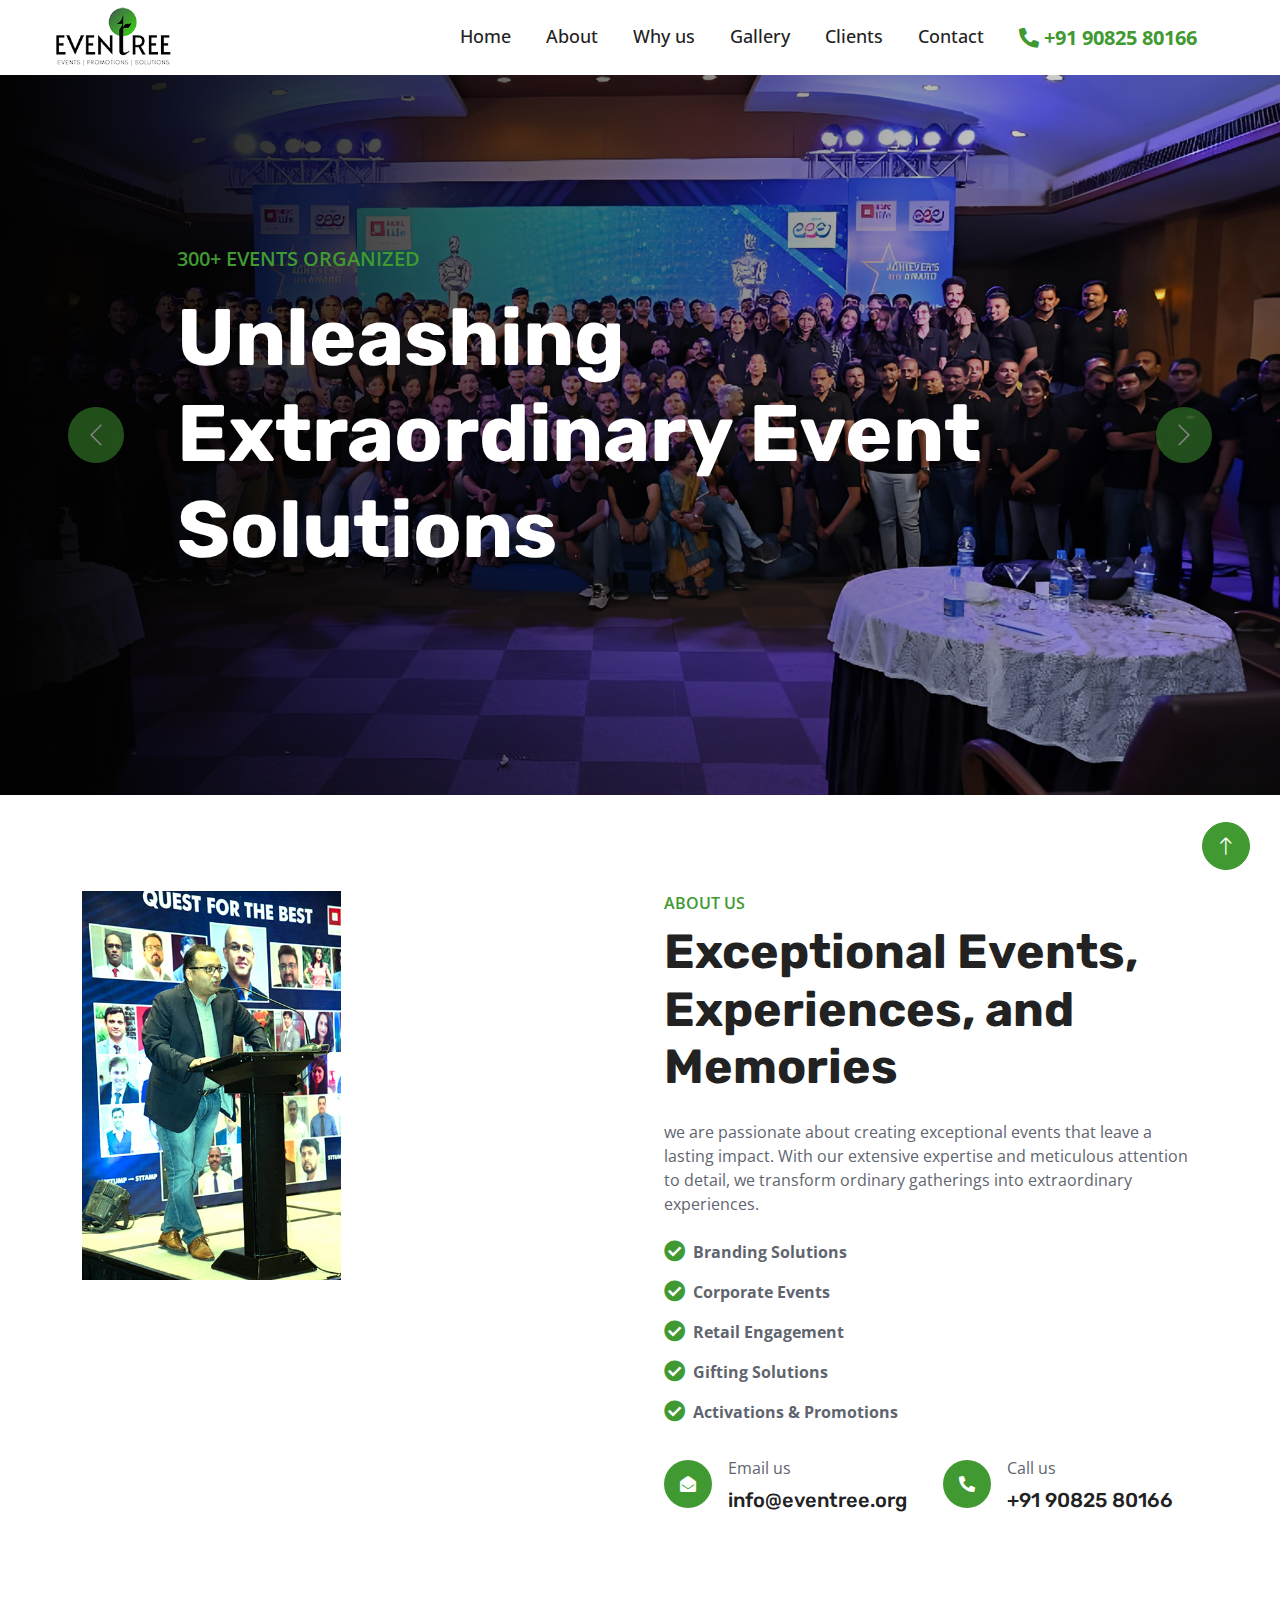
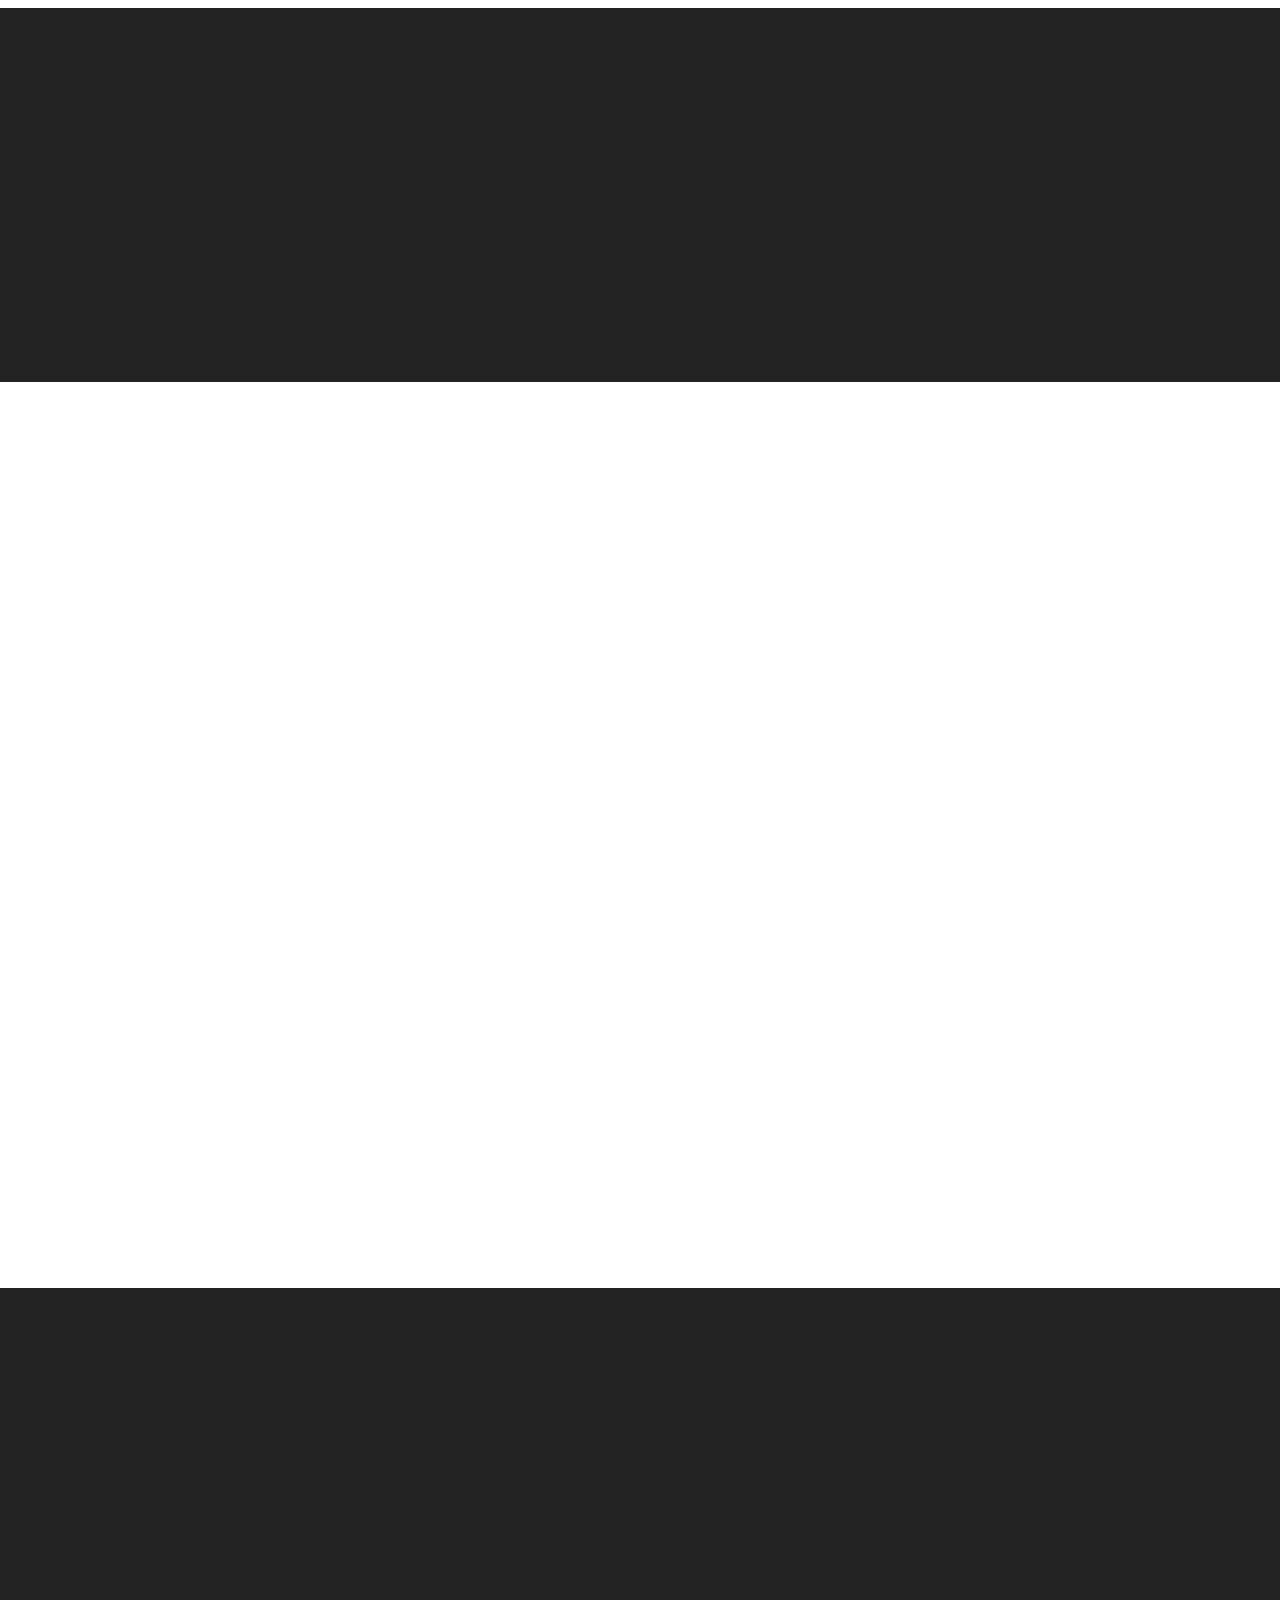
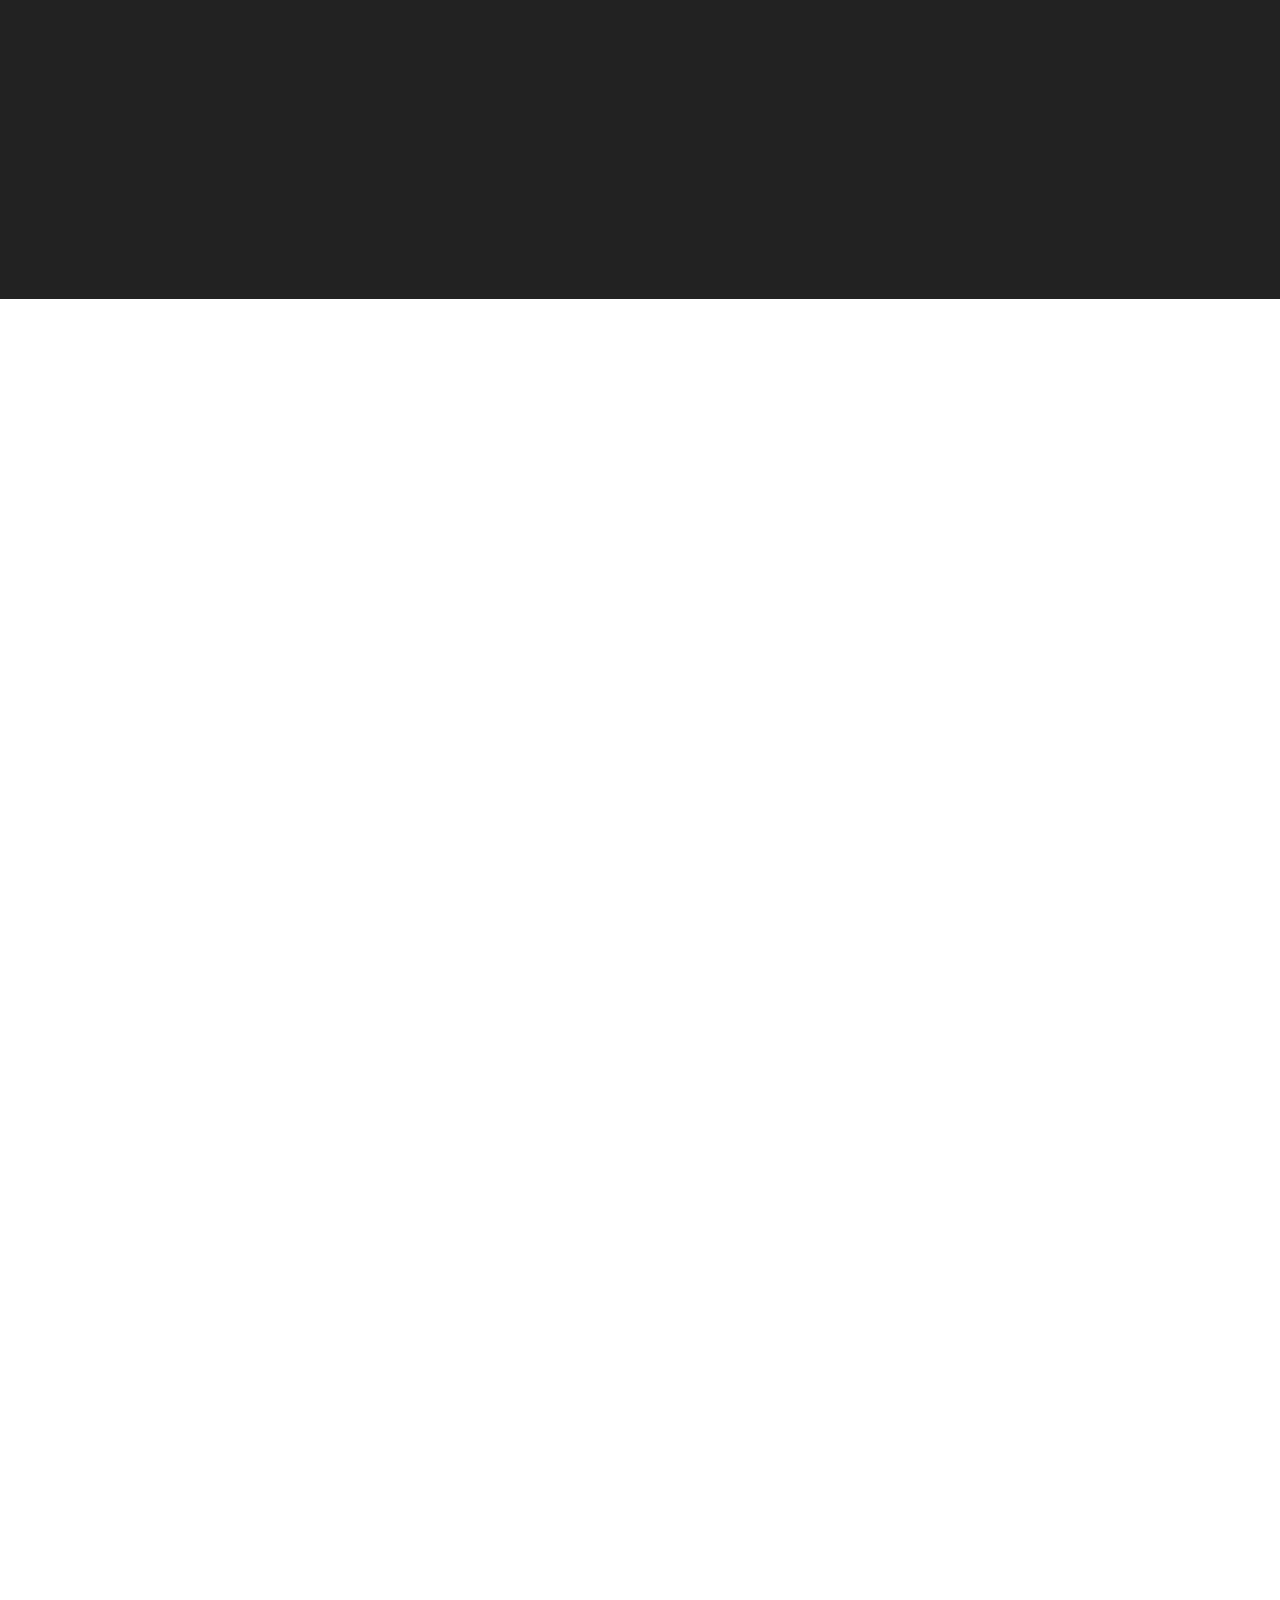
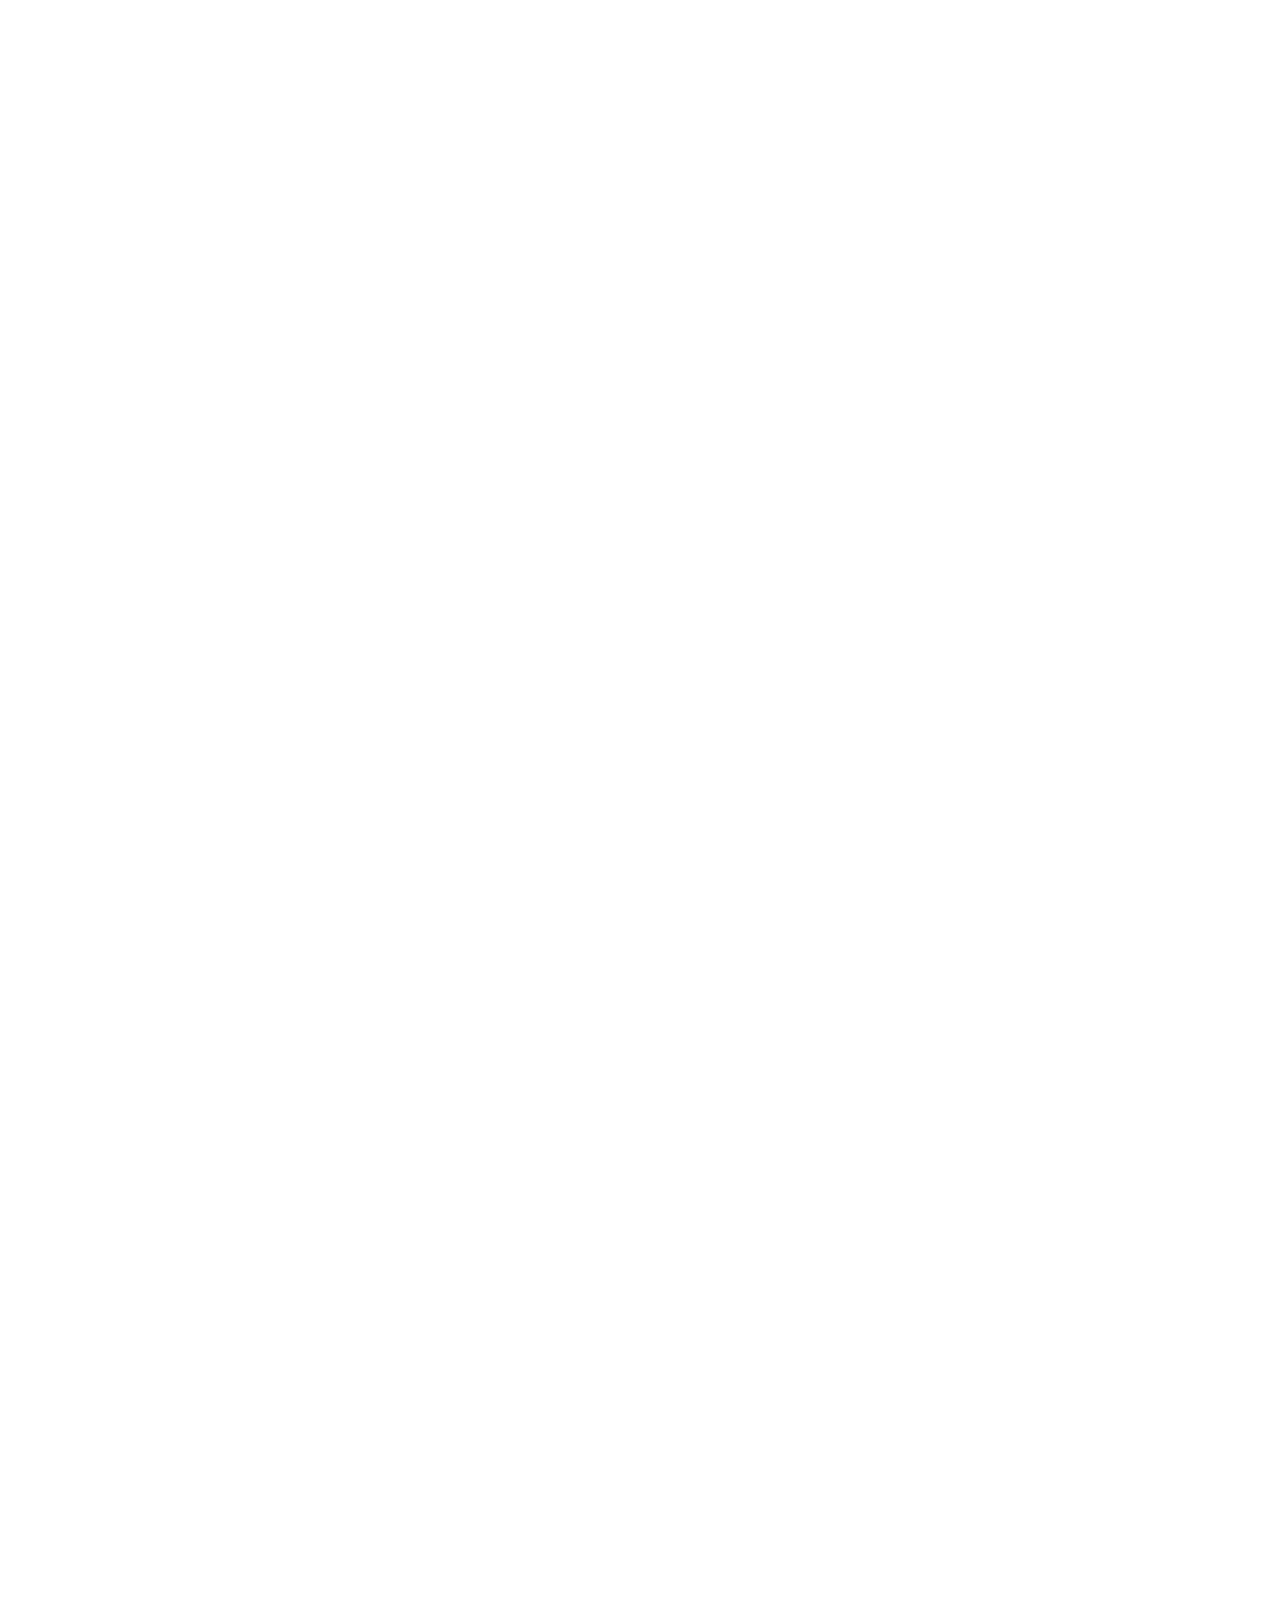
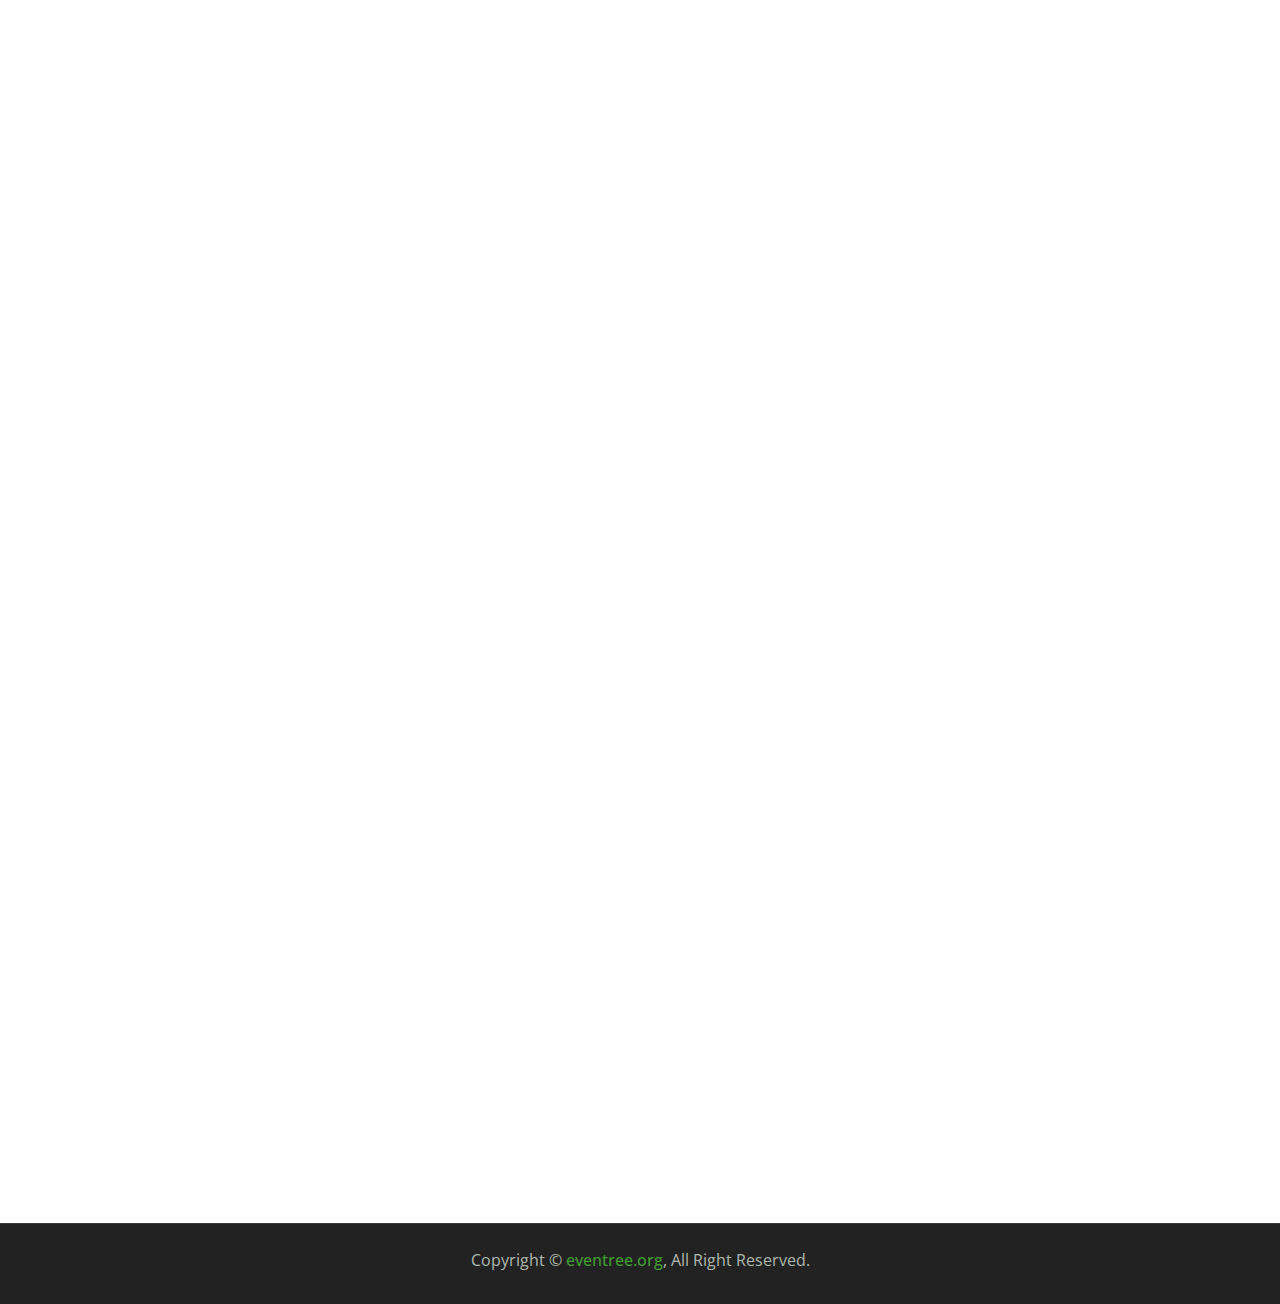
==== index.html @ dc4dec5d "created 2 pages index and privicy policy" ====
<!DOCTYPE html>
<html lang="en">

<head>
    <meta charset="utf-8">
    <title>Eventree - Your Premier Event Solutions Provider</title>
    <meta content="width=device-width, initial-scale=1.0" name="viewport">
    <meta content="Event management, Corporate events, Branding solutions, Retail engagement, Gifting solutions, Activations and promotions, International events, Sales team events, Trade gifts, Event planning, Event services, Experiential marketing, Event production, Event logistics, Event coordination" name="keywords">
    <meta content="Welcome to our event website, where innovation meets imagination. We specialize in providing top-notch solutions for branding, corporate events, retail engagement, gifting, activations, and promotions. Join us and let us transform your event into an unforgettable experience." name="description">

    <!-- Favicon -->
    <link href="img/favicon.ico" rel="icon">

    <!-- Google Web Fonts -->
    <link rel="preconnect" href="https://fonts.googleapis.com">
    <link rel="preconnect" href="https://fonts.gstatic.com" crossorigin>
    <link
        href="https://fonts.googleapis.com/css2?family=Open+Sans:wght@400;500;600&family=Rubik:wght@500;600;700&display=swap"
        rel="stylesheet">

    <!-- Icon Font Stylesheet -->
    <link href="https://cdnjs.cloudflare.com/ajax/libs/font-awesome/5.10.0/css/all.min.css" rel="stylesheet">
    <link href="https://cdn.jsdelivr.net/npm/bootstrap-icons@1.4.1/font/bootstrap-icons.css" rel="stylesheet">

    <!-- Libraries Stylesheet -->
    <link href="lib/animate/animate.min.css" rel="stylesheet">
    <link href="lib/owlcarousel/assets/owl.carousel.min.css" rel="stylesheet">

    <!-- Customized Bootstrap Stylesheet -->
    <link href="css/bootstrap.css" rel="stylesheet">

    <!-- Template Stylesheet -->
    <link href="css/style.css" rel="stylesheet">
</head>

<body>
    <!-- Spinner Start -->
    <div id="spinner"
        class="show bg-white position-fixed translate-middle w-100 vh-100 top-50 start-50 d-flex align-items-center justify-content-center">
        <div class="spinner-border text-primary" role="status" style="width: 3rem; height: 3rem;"></div>
    </div>
    <!-- Spinner End -->


    <!-- Topbar Start -->
    <!-- <div class="container-fluid bg-dark px-0">
        <div class="row g-0 d-none d-lg-flex">
            <div class="col-lg-6 ps-5 text-start">
                <div class="h-100 d-inline-flex align-items-center text-white">
                    <span>Follow Us:</span>
                    <a class="btn btn-link text-light" href=""><i class="fab fa-facebook-f"></i></a>
                    <a class="btn btn-link text-light" href=""><i class="fab fa-twitter"></i></a>
                    <a class="btn btn-link text-light" href=""><i class="fab fa-linkedin-in"></i></a>
                    <a class="btn btn-link text-light" href=""><i class="fab fa-instagram"></i></a>
                </div>
            </div>
            <div class="col-lg-6 text-end">
                <div class="h-100 topbar-right d-inline-flex align-items-center text-white py-2 px-5">
                    <span class="fs-5 fw-bold me-2"><i class="fa fa-phone-alt me-2"></i>Call Us:</span>
                    <span class="fs-5 fw-bold">+012 345 6789</span>
                </div>
            </div>
        </div>
    </div> -->
    <!-- Topbar End -->


    <!-- Navbar Start -->
    <nav class="navbar navbar-expand-lg bg-white navbar-light sticky-top py-0 pe-5">
        <a href="index.html" class="navbar-brand ps-5 me-0">
            <!-- <h1 class="text-white m-0">Industro</h1> -->
            <img class="logo-img" src="img/eventree-logo.png" alt="Image">
        </a>
        <button type="button" class="navbar-toggler me-0" data-bs-toggle="collapse" data-bs-target="#navbarCollapse">
            <span class="navbar-toggler-icon"></span>
        </button>
        <div class="collapse navbar-collapse" id="navbarCollapse">
            <div class="navbar-nav ms-auto p-4 p-lg-0">
                <a href="#home" class="nav-item nav-link">Home</a>
                <a href="#about" class="nav-item nav-link">About</a>
                <a href="#whyus" class="nav-item nav-link">Why us</a>
                <a href="#gallery" class="nav-item nav-link">Gallery</a>
                <a href="#clients" class="nav-item nav-link">Clients</a>
                <!-- <div class="nav-item dropdown">
                    <a href="#" class="nav-link dropdown-toggle" data-bs-toggle="dropdown">Pages</a>
                    <div class="dropdown-menu bg-light m-0">
                        <a href="project.html" class="dropdown-item">Projects</a>
                        <a href="feature.html" class="dropdown-item">Features</a>
                        <a href="team.html" class="dropdown-item">Our Team</a>
                        <a href="testimonial.html" class="dropdown-item">Testimonial</a>
                        <a href="404.html" class="dropdown-item">404 Page</a>
                    </div>
                </div> -->
                <a href="#contact" class="nav-item nav-link">Contact</a>
                <a href="tel:+919082580166" class="nav-item nav-link text-primary">  
                    <span class="fs-5 fw-bold"><i class="fa fa-phone-alt"></i></span>
                    <span class="fs-5 fw-bold">+91 90825 80166</span>
                </a>
               
            </div>
            <!-- <a href="tel:+919082580166" class="btn btn-primary px-3 d-none d-lg-block">+91 90825 80166</a> -->
        </div>
    </nav>
    <!-- Navbar End -->


    <!-- Carousel Start -->
    <div class="container-fluid px-0 mb-5" id="home">
        <div id="header-carousel" class="carousel slide" data-bs-ride="carousel">
            <div class="carousel-inner">
                <div class="carousel-item active">
                    <img class="w-100" src="img/eventree-banner-1.jpg" alt="Image">
                    <div class="carousel-caption">
                        <div class="container">
                            <div class="row justify-content-center">
                                <div class="col-lg-10 text-start">
                                    <p class="fs-5 fw-medium text-primary text-uppercase animated slideInRight">300+ Events Organized</p>
                                    <h1 class="display-1 text-white mb-5 animated slideInRight">Unleashing Extraordinary Event Solutions</h1>
                                    
                                </div>
                            </div>
                        </div>
                    </div>
                </div>
                <div class="carousel-item">
                    <img class="w-100" src="img/eventree-banner-2.jpg" alt="Image">
                    <div class="carousel-caption">
                        <div class="container">
                            <div class="row justify-content-center">
                                <div class="col-lg-10 text-start">
                                    <p class="fs-5 fw-medium text-primary text-uppercase animated slideInRight">13 Years
                                        of Working Experience</p>
                                    <h1 class="display-1 text-white mb-5 animated slideInRight">The Best Reliable
                                        Industry Solution</h1>
                                    <!-- <a href="" class="btn btn-primary py-3 px-5 animated slideInRight">Explore More</a> -->
                                </div>
                            </div>
                        </div>
                    </div>
                </div>
            </div>
            <button class="carousel-control-prev" type="button" data-bs-target="#header-carousel" data-bs-slide="prev">
                <span class="carousel-control-prev-icon" aria-hidden="true"></span>
                <span class="visually-hidden">Previous</span>
            </button>
            <button class="carousel-control-next" type="button" data-bs-target="#header-carousel" data-bs-slide="next">
                <span class="carousel-control-next-icon" aria-hidden="true"></span>
                <span class="visually-hidden">Next</span>
            </button>
        </div>
    </div>
    <!-- Carousel End -->


    <!-- About Start -->
    <div class="container-xxl py-5" id="about">
        <div class="container">
            <div class="row g-5">
                <div class="col-lg-6">
                    <div class="row gx-3 h-100">
                        <div class="col-6 align-self-start wow fadeInUp" data-wow-delay="0.1s">
                            <img class="img-fluid" src="img/about-1.jpg">
                        </div>
                        <div class="col-6 align-self-end wow fadeInDown" data-wow-delay="0.1s">
                            <img class="img-fluid" src="img/about-2.jpg">
                        </div>
                    </div>
                </div>
                <div class="col-lg-6 wow fadeIn" data-wow-delay="0.5s">
                    <p class="fw-medium text-uppercase text-primary mb-2">About Us</p>
                    <h1 class="display-5 mb-4">Exceptional Events, Experiences, and Memories</h1>
                    <p class="mb-4">we are passionate about creating exceptional events that leave a lasting impact. With our extensive expertise and meticulous attention to detail, we transform ordinary gatherings into extraordinary experiences.
                    </p>
                    <div class="d-flex align-items-center mb-4">
                        <!-- <div class="flex-shrink-0 bg-primary p-4">
                            <h1 class="display-2">25</h1>
                            <h5 class="text-white">Years of</h5>
                            <h5 class="text-white">Experience</h5>
                        </div> -->
                        <div class="">
                            <p><i class="fa fa-check-circle fa-lg text-primary me-2"></i><strong>Branding Solutions</strong></p>
                            <p><i class="fa fa-check-circle fa-lg text-primary me-2"></i><strong>Corporate Events</strong></p>
                            <p><i class="fa fa-check-circle fa-lg text-primary me-2"></i><strong>Retail Engagement</strong></p>
                            <p><i class="fa fa-check-circle fa-lg text-primary me-2"></i><strong>Gifting Solutions</strong></p>
                            <p class="mb-0"><i class="fa fa-check-circle fa-lg text-primary me-2"></i><strong>Activations & Promotions</strong></p>
                        </div>
                    </div>
                    <div class="row pt-2">
                        <div class="col-sm-6">
                            <div class="d-flex align-items-center">
                                <div class="flex-shrink-0 btn-lg-square rounded-circle bg-primary">
                                    <i class="fa fa-envelope-open text-white"></i>
                                </div>
                                <div class="ms-3">
                                    <p class="mb-2">Email us</p>
                                    <h5 class="mb-0">info@eventree.org</h5>
                                </div>
                            </div>
                        </div>
                        <div class="col-sm-6">
                            <div class="d-flex align-items-center">
                                <div class="flex-shrink-0 btn-lg-square rounded-circle bg-primary">
                                    <i class="fa fa-phone-alt text-white"></i>
                                </div>
                                <div class="ms-3">
                                    <p class="mb-2">Call us</p>
                                    <h5 class="mb-0">+91 90825 80166</h5>
                                </div>
                            </div>
                        </div>
                    </div>
                </div>
            </div>
        </div>
    </div>
    <!-- About End -->


    <!-- Facts Start -->
    <div class="container-fluid facts my-5 p-5">
        <div class="row g-5">
            <div class="col-md-6 col-xl-3 wow fadeIn" data-wow-delay="0.1s">
                <div class="text-center border p-5">
                    <i class="fa fa-certificate fa-3x text-white mb-3"></i>
                    <h1 class="display-2 text-primary mb-0" data-toggle="counter-up">13</h1>
                    <span class="fs-5 fw-semi-bold text-white">Years Experience</span>
                </div>
            </div>
            <div class="col-md-6 col-xl-3 wow fadeIn" data-wow-delay="0.3s">
                <div class="text-center border p-5">
                    <i class="fa fa-users-cog fa-3x text-white mb-3"></i>
                    <h1 class="display-2 text-primary mb-0" data-toggle="counter-up">135</h1>
                    <span class="fs-5 fw-semi-bold text-white">Team Members</span>
                </div>
            </div>
            <div class="col-md-6 col-xl-3 wow fadeIn" data-wow-delay="0.5s">
                <div class="text-center border p-5">
                    <i class="fa fa-users fa-3x text-white mb-3"></i>
                    <h1 class="display-2 text-primary mb-0"><span data-toggle="counter-up">150</span>+</h1>
                    <span class="fs-5 fw-semi-bold text-white">Happy Clients</span>
                </div>
            </div>
            <div class="col-md-6 col-xl-3 wow fadeIn" data-wow-delay="0.7s">
                <div class="text-center border p-5">
                    <i class="fa fa-check-double fa-3x text-white mb-3"></i>
                    <h1 class="display-2 text-primary mb-0"><span data-toggle="counter-up">300</span>+</h1>
                    <span class="fs-5 fw-semi-bold text-white">Events Done</span>
                </div>
            </div>
        </div>
    </div>
    <!-- Facts End -->


    <!-- Features Start -->
    <div class="container-xxl py-5" id="whyus">
        <div class="container">
            <div class="row g-5 align-items-center">
                <div class="col-lg-6 wow fadeInUp" data-wow-delay="0.1s">
                    <div class="position-relative me-lg-4">
                        <img class="img-fluid w-100" src="img/feature.jpg" alt="">
                        <!-- <span
                            class="position-absolute top-50 start-100 translate-middle bg-white rounded-circle d-none d-lg-block"
                            style="width: 120px; height: 120px;"></span> -->
                        <!-- <button type="button" class="btn-play" data-bs-toggle="modal"
                            data-src="https://www.youtube.com/embed/DWRcNpR6Kdc" data-bs-target="#videoModal">
                            <span></span>
                        </button> -->
                    </div>
                </div>
                <div class="col-lg-6 wow fadeInUp" data-wow-delay="0.5s">
                    <p class="fw-medium text-uppercase text-primary mb-2">Why Choosing Us!</p>
                    <h1 class="display-5 mb-4">Few Reasons Why People Choosing Us!</h1>
                    <p class="mb-4">Choose us for exceptional expertise, meticulous attention to detail, creative innovation, and personalized service. Experience flawless execution, unique and memorable events that exceed your expectations.
                    </p>
                    <div class="row gy-4">
                        <div class="col-12">
                            <div class="d-flex">
                                <div class="flex-shrink-0 btn-lg-square rounded-circle bg-primary">
                                    <i class="fa fa-check text-white"></i>
                                </div>
                                <div class="ms-4">
                                    <h4>International Events</h4>
                                    <span>
                                        Unleash the power of international events with us. From seamless planning to unforgettable experiences, we bring global gatherings to life.</span>
                                </div>
                            </div>
                        </div>
                        <div class="col-12">
                            <div class="d-flex">
                                <div class="flex-shrink-0 btn-lg-square rounded-circle bg-primary">
                                    <i class="fa fa-check text-white"></i>
                                </div>
                                <div class="ms-4">
                                    <h4>Physical Events</h4>
                                    <span>Feel the energy and excitement of physical events as we bring people together in a dynamic and immersive environment. Engage with live experiences, forge connections, and make lasting impressions in a tangible setting.</span>
                                </div>
                            </div>
                        </div>
                        <div class="col-12">
                            <div class="d-flex">
                                <div class="flex-shrink-0 btn-lg-square rounded-circle bg-primary">
                                    <i class="fa fa-check text-white"></i>
                                </div>
                                <div class="ms-4">
                                    <h4>Hybrid Events</h4>
                                    <span>The future of events is here with our hybrid experiences. Combine the best of virtual and in-person engagement for a truly dynamic and inclusive event.</span>
                                </div>
                            </div>
                        </div>
                    </div>
                </div>
            </div>
        </div>
    </div>
    <!-- Features End -->


    <!-- Video Modal Start -->
    <div class="modal modal-video fade" id="videoModal" tabindex="-1" aria-labelledby="exampleModalLabel"
        aria-hidden="true">
        <div class="modal-dialog">
            <div class="modal-content rounded-0">
                <div class="modal-header">
                    <h3 class="modal-title" id="exampleModalLabel">Youtube Video</h3>
                    <button type="button" class="btn-close" data-bs-dismiss="modal" aria-label="Close"></button>
                </div>
                <div class="modal-body">
                    <!-- 16:9 aspect ratio -->
                    <div class="ratio ratio-16x9">
                        <iframe class="embed-responsive-item" src="" id="video" allowfullscreen
                            allowscriptaccess="always" allow="autoplay"></iframe>
                    </div>
                </div>
            </div>
        </div>
    </div>
    <!-- Video Modal End -->




    <!-- Project Start -->
    <div class="container-fluid bg-dark pt-5 my-5 px-0">
        <div class="row">
            <div class="text-center mx-auto mt-5 wow fadeIn col-md-9" data-wow-delay="0.1s">
                <p class="fw-medium text-uppercase text-primary mb-2">nternational Events</p>
                <h1 class="display-5 text-white mb-5">Unleashing Global Connections: International Events</h1>
            </div>
        </div>
        <div class="owl-carousel project-carousel wow fadeIn" data-wow-delay="0.1s">
            <a class="project-item" href="">
                <img class="img-fluid" src="img/project-1.jpg" alt="">
                <div class="project-title">
                    <h5 class="text-primary mb-0">Bali</h5>
                </div>
            </a>
            <a class="project-item" href="">
                <img class="img-fluid" src="img/project-2.jpg" alt="">
                <div class="project-title">
                    <h5 class="text-primary mb-0">Singapore</h5>
                </div>
            </a>
            <a class="project-item" href="">
                <img class="img-fluid" src="img/project-3.jpg" alt="">
                <div class="project-title">
                    <h5 class="text-primary mb-0">Baku</h5>
                </div>
            </a>
            <a class="project-item" href="">
                <img class="img-fluid" src="img/project-4.jpg" alt="">
                <div class="project-title">
                    <h5 class="text-primary mb-0">Malaysia</h5>
                </div>
            </a>
            <a class="project-item" href="">
                <img class="img-fluid" src="img/project-5.jpg" alt="">
                <div class="project-title">
                    <h5 class="text-primary mb-0">Colombo</h5>
                </div>
            </a>
            <a class="project-item" href="">
                <img class="img-fluid" src="img/project-6.jpg" alt="">
                <div class="project-title">
                    <h5 class="text-primary mb-0">Tashkent</h5>
                </div>
            </a>
        </div>
    </div>
    <!-- Project End -->


    <!-- Team Start -->
    <div class="container-xxl py-5" id="gallery">
        <div class="container">
            <div class="row">
                <div class="text-center mx-auto wow fadeInUp col-md-9" data-wow-delay="0.1s">
                    <!-- <p class="fw-medium  text-primary mb-2">Branding Solutions | Corporate Events | Retail Engagement | Gifting Solutions | Activations & Promotions</p> -->
                    <h1 class="display-5 mb-2">Our Events Gallery</h1>
                    <p class="mb-5">Branding Solutions | Corporate Events | Retail Engagement | Gifting Solutions | Activations & Promotions</p>
                </div>
            </div>
            <div class="row g-4">
                <div class="col-lg-4 col-6 m-0 wow fadeIn" data-wow-delay="0.1s">
                    <div>
                        <img class="img-fluid mb-md-3 mt-md-3  mb-2 mt-2" src="img/eventreeGallery1.jpg" alt="">
                        <img class="img-fluid mb-md-3 mt-md-3  mb-2 mt-2" src="img/eventreeGallery2.jpg" alt="">
                        <img class="img-fluid mb-md-3 mt-md-3  mb-2 mt-2" src="img/eventreeGallery3.jpg" alt="">
                        <img class="img-fluid mb-md-3 mt-md-3  mb-2 mt-2" src="img/eventreeGallery4.jpg" alt="">
                        <img class="img-fluid mb-md-3 mt-md-3  mb-2 mt-2" src="img/eventreeGallery5.jpg" alt="">
                        <img class="img-fluid mb-md-3 mt-md-3  mb-2 mt-2" src="img/eventreeGallery7.jpg" alt="">
                    </div>
                </div>
                <div class="col-lg-4 col-6 m-0 wow fadeIn" data-wow-delay="0.3s">
                    <div>
                        <img class="img-fluid mb-md-3 mt-md-3  mb-2 mt-2" src="img/eventreeGallery8.jpg" alt="">
                        <img class="img-fluid mb-md-3 mt-md-3  mb-2 mt-2" src="img/eventreeGallery9.jpg" alt="">
                        <img class="img-fluid mb-md-3 mt-md-3  mb-2 mt-2" src="img/eventreeGallery10.jpg" alt="">
                        <img class="img-fluid mb-md-3 mt-md-3  mb-2 mt-2" src="img/eventreeGallery11.jpg" alt="">
                        <img class="img-fluid mb-md-3 mt-md-3  mb-2 mt-2" src="img/eventreeGallery12.jpg" alt="">
                        <img class="img-fluid mb-md-3 mt-md-3  mb-2 mt-2" src="img/eventreeGallery13.jpg" alt="">
                        <img class="img-fluid mb-md-3 mt-md-3  mb-2 mt-2" src="img/eventreeGallery14.jpg" alt="">
                    </div>
                </div>
                <div class="col-lg-4 col-12 m-0 wow fadeIn" data-wow-delay="0.5s">
                    <div>
                        <div class="row">
                            <div class="col-md-12 col-6">
                                <img class="img-fluid mb-md-3 mt-md-3  mb-2 mt-2" src="img/eventreeGallery15.jpg" alt="">
                                <img class="img-fluid mb-md-3 mt-md-3  mb-2 mt-2" src="img/eventreeGallery16.jpg" alt="">
                                <img class="img-fluid mb-md-3 mt-md-3  mb-2 mt-2" src="img/eventreeGallery17.jpg" alt="">
                                <img class="img-fluid mb-md-3 mt-md-3  mb-2 mt-2" src="img/eventreeGallery18.jpg" alt="">
                            </div>
                            <div class="col-md-12 col-6">
                                <img class="img-fluid mb-md-3 mt-md-3  mb-2 mt-2" src="img/eventreeGallery19.jpg" alt="">
                                <img class="img-fluid mb-md-3 mt-md-3  mb-2 mt-2" src="img/eventreeGallery20.jpg" alt="">
                                <img class="img-fluid mb-md-3 mt-md-3  mb-2 mt-2" src="img/eventreeGallery21.jpg" alt="">
                            </div>
                        </div>
                    </div>
                </div>
            </div>
        </div>
    </div>
    <!-- Team End -->
    <div class="container-fluid mt-3 py-3 wow fadeIn" data-wow-delay="0.1s" id="clients">
        <div class="container py-5">
            <div class="row" data-wow-delay="0.5s">
                <div class="text-center mx-auto wow fadeInUp col-md-9" data-wow-delay="0.1s">
                    <!-- <p class="fw-medium  text-primary mb-2">Branding Solutions | Corporate Events | Retail Engagement | Gifting Solutions | Activations & Promotions</p> -->
                    <h1 class="display-5 mb-2">Trusted by Leading Brands</h1>
                </div>
            </div>
            <div class="row g-5 wow fadeInUp display-flex justify-content-center align-items-center mt-5" data-wow-delay="0.5s">
                <img class="img-logo-responsive m-3 " src="img/logo.jpg" alt="">
                <img class="img-logo-responsive m-3 " src="img/logo1.jpg" alt="">
                <img class="img-logo-responsive m-3 " src="img/logo2.jpg" alt="">
                <img class="img-logo-responsive m-3 " src="img/logo3.jpg" alt="">
                <img class="img-logo-responsive m-3 " src="img/logo4.jpg" alt="">
                <img class="img-logo-responsive m-3 " src="img/logo5.jpg" alt="">
                <img class="img-logo-responsive m-3 " src="img/logo6.jpg" alt="">
                <img class="img-logo-responsive m-3 " src="img/logo7.jpg" alt="">
                <img class="img-logo-responsive m-3 " src="img/logo8.jpg" alt="">
                <img class="img-logo-responsive m-3 " src="img/logo9.jpg" alt="">
                <img class="img-logo-responsive m-3 " src="img/logo10.jpg" alt="">
                <img class="img-logo-responsive m-3 " src="img/logo12.jpg" alt="">
                <img class="img-logo-responsive m-3 " src="img/logo13.jpg" alt="">
                <img class="img-logo-responsive m-3 " src="img/logo14.jpg" alt="">
                <img class="img-logo-responsive m-3 " src="img/logo15.jpg" alt="">
                <img class="img-logo-responsive m-3 " src="img/logo16.jpg" alt="">
                <img class="img-logo-responsive m-3 " src="img/logo17.jpg" alt="">
                <img class="img-logo-responsive m-3 " src="img/logo18.jpg" alt="">
                <img class="img-logo-responsive m-3 " src="img/logo19.jpg" alt="">
                <img class="img-logo-responsive m-3 " src="img/logo20.jpg" alt="">
                <img class="img-logo-responsive m-3 " src="img/logo21.jpg" alt="">
                <img class="img-logo-responsive m-3 " src="img/logo22.jpg" alt="">
                <img class="img-logo-responsive m-3 " src="img/logo23.jpg" alt="">
                <img class="img-logo-responsive m-3 " src="img/logo24.jpg" alt="">
                <img class="img-logo-responsive m-3 " src="img/logo25.jpg" alt="">
                <img class="img-logo-responsive m-3 " src="img/logo26.jpg" alt="">
                <img class="img-logo-responsive m-3 " src="img/logo27.jpg" alt="">
                <img class="img-logo-responsive m-3 " src="img/logo28.jpg" alt="">
                <img class="img-logo-responsive m-3 " src="img/logo29.jpg" alt="">
                <img class="img-logo-responsive m-3 " src="img/logo30.jpg" alt="">
                <img class="img-logo-responsive m-3 " src="img/logo31.jpg" alt="">
                <img class="img-logo-responsive m-3 " src="img/logo32.jpg" alt="">
                <img class="img-logo-responsive m-3 " src="img/logo33.jpg" alt="">
                <img class="img-logo-responsive m-3 " src="img/logo34.jpg" alt="">
                <img class="img-logo-responsive m-3 " src="img/logo35.jpg" alt="">
                <img class="img-logo-responsive m-3 " src="img/logo36.jpg" alt="">
                <img class="img-logo-responsive m-3 " src="img/logo37.jpg" alt="">
                <img class="img-logo-responsive m-3 " src="img/logo38.jpg" alt="">
            </div>
        </div>
    </div>

    <!-- Testimonial Start -->
    <!-- <div class="container-xxl py-5">
        <div class="container">
            <div class="text-center mx-auto wow fadeInUp" data-wow-delay="0.1s" style="max-width: 600px;">
                <p class="fw-medium text-uppercase text-primary mb-2">Testimonial</p>
                <h1 class="display-5 mb-5">What Our Clients Say!</h1>
            </div>
            <div class="owl-carousel testimonial-carousel wow fadeInUp" data-wow-delay="0.1s">
                <div class="testimonial-item text-center">
                    <div class="testimonial-img position-relative">
                        <img class="img-fluid rounded-circle mx-auto mb-5" src="img/testimonial-1.jpg">
                        <div class="btn-square bg-primary rounded-circle">
                            <i class="fa fa-quote-left text-white"></i>
                        </div>
                    </div>
                    <div class="testimonial-text text-center rounded p-4">
                        <p>Clita clita tempor justo dolor ipsum amet kasd amet duo justo duo duo labore sed sed. Magna
                            ut diam sit et amet stet eos sed clita erat magna elitr erat sit sit erat at rebum justo sea
                            clita.</p>
                        <h5 class="mb-1">Client Name</h5>
                        <span class="fst-italic">Profession</span>
                    </div>
                </div>
                <div class="testimonial-item text-center">
                    <div class="testimonial-img position-relative">
                        <img class="img-fluid rounded-circle mx-auto mb-5" src="img/testimonial-2.jpg">
                        <div class="btn-square bg-primary rounded-circle">
                            <i class="fa fa-quote-left text-white"></i>
                        </div>
                    </div>
                    <div class="testimonial-text text-center rounded p-4">
                        <p>Clita clita tempor justo dolor ipsum amet kasd amet duo justo duo duo labore sed sed. Magna
                            ut diam sit et amet stet eos sed clita erat magna elitr erat sit sit erat at rebum justo sea
                            clita.</p>
                        <h5 class="mb-1">Client Name</h5>
                        <span class="fst-italic">Profession</span>
                    </div>
                </div>
                <div class="testimonial-item text-center">
                    <div class="testimonial-img position-relative">
                        <img class="img-fluid rounded-circle mx-auto mb-5" src="img/testimonial-3.jpg">
                        <div class="btn-square bg-primary rounded-circle">
                            <i class="fa fa-quote-left text-white"></i>
                        </div>
                    </div>
                    <div class="testimonial-text text-center rounded p-4">
                        <p>Clita clita tempor justo dolor ipsum amet kasd amet duo justo duo duo labore sed sed. Magna
                            ut diam sit et amet stet eos sed clita erat magna elitr erat sit sit erat at rebum justo sea
                            clita.</p>
                        <h5 class="mb-1">Client Name</h5>
                        <span class="fst-italic">Profession</span>
                    </div>
                </div>
            </div>
        </div>
    </div> -->
    <!-- Testimonial End -->


    <!-- Footer Start -->
    <div class="container-fluid bg-dark footer mt-5 py-5 wow fadeIn" data-wow-delay="0.1s" id="contact">
        <div class="container py-5">
            <div class="row g-5">
                <div class="col-lg-3 col-md-6">
                    <h5 class="text-white mb-4">Head Office</h5>
                    <p class="mb-2"><i class="fa fa-map-marker-alt me-3"></i>29 A Bhavani Shankar Road Dadar, Sion,Mumbai,400028,India</p>
                    <p class="mb-2"><i class="fa fa-phone-alt me-3"></i>+91 90825 80166</p>
                    <p class="mb-2"><i class="fa fa-envelope me-3"></i>info@eventree.org</p>
                    <div class="d-flex pt-3">
                        <a class="btn btn-square btn-primary rounded-circle me-2" href=""><i
                                class="fab fa-twitter"></i></a>
                        <a class="btn btn-square btn-primary rounded-circle me-2" href=""><i
                                class="fab fa-facebook-f"></i></a>
                        <a class="btn btn-square btn-primary rounded-circle me-2" href=""><i
                                class="fab fa-youtube"></i></a>
                        <a class="btn btn-square btn-primary rounded-circle me-2" href=""><i
                                class="fab fa-linkedin-in"></i></a>
                    </div>
                </div>
                <div class="col-lg-3 col-md-6">
                    <h5 class="text-white mb-4">Other Offices</h5>
                    <p class="mb-2"><i class="fa fa-map-marker-alt me-3"></i>
                        <strong>Kandiwali</strong><br />
                        315  J.s.s. Road Thakurdwar Opera House, Mumbai,Mumbai,400004,India
                    </p>
                    <p class="mb-2"><i class="fa fa-map-marker-alt me-3"></i>
                        <strong>Amravati</strong><br />
                        829  Jheel Khurenja Scooter Market, Amravati, Maharashtra, 110051,India
                    </p>
                  
                </div>
                <div class="col-lg-3 col-md-6">
                    <h5 class="text-white mb-4">Quick Links</h5>
                    <a href="#home" class="btn btn-link">Home</a>
                    <a href="#about" class="btn btn-link">About</a>
                    <a href="#whyus" class="btn btn-link">Why us</a>
                    <a href="#gallery" class="btn btn-link">Gallery</a>
                    <a href="#clients" class="btn btn-link">Clients</a>
                    <a href="privacy-policy.html" class="btn btn-link">Privacy Policy</a>
                </div>
                <div class="col-lg-3 col-md-6">
                    <h5 class="text-white mb-4">Business Hours</h5>
                    <p class="mb-1">Monday - Friday</p>
                    <h6 class="text-light">09:00 am - 07:00 pm</h6>
                    <p class="mb-1">Saturday</p>
                    <h6 class="text-light">09:00 am - 12:00 pm</h6>
                    <p class="mb-1">Sunday</p>
                    <h6 class="text-light">Closed</h6>
                </div>
                <!-- <div class="col-lg-3 col-md-6">
                    <h5 class="text-white mb-4">Newsletter</h5>
                    <p>Dolor amet sit justo amet elitr clita ipsum elitr est.</p>
                    <div class="position-relative w-100">
                        <input class="form-control bg-transparent w-100 py-3 ps-4 pe-5" type="text"
                            placeholder="Your email">
                        <button type="button"
                            class="btn btn-primary py-2 position-absolute top-0 end-0 mt-2 me-2">SignUp</button>
                    </div>
                </div> -->
            </div>
        </div>
    </div>
    <!-- Footer End -->


    <!-- Copyright Start -->
    <div class="container-fluid copyright bg-dark py-4">
        <div class="container text-center">
            <p class="mb-2">Copyright &copy; <a class="fw-semi-bold" href="#">eventree.org</a>, All Right Reserved.
            </p>
            <!--/*** This template is free as long as you keep the footer author’s credit link/attribution link/backlink. If you'd like to use the template without the footer author’s credit link/attribution link/backlink, you can purchase the Credit Removal License from "https://htmlcodex.com/credit-removal". Thank you for your support. ***/-->
            <!-- <p class="mb-0">Designed By <a class="fw-semi-bold" href="https://htmlcodex.com">HTML Codex</a> Distributed
                By: <a href="https://themewagon.com">ThemeWagon</a> </p> -->
        </div>
    </div>
    <!-- Copyright End -->


    <!-- Back to Top -->
    <a href="#" class="btn btn-lg btn-primary btn-lg-square rounded-circle back-to-top"><i
            class="bi bi-arrow-up"></i></a>


    <!-- JavaScript Libraries -->
    <script src="https://code.jquery.com/jquery-3.4.1.min.js"></script>
    <script src="https://cdn.jsdelivr.net/npm/bootstrap@5.0.0/dist/js/bootstrap.bundle.min.js"></script>
    <script src="lib/wow/wow.min.js"></script>
    <script src="lib/easing/easing.min.js"></script>
    <script src="lib/waypoints/waypoints.min.js"></script>
    <script src="lib/owlcarousel/owl.carousel.min.js"></script>
    <script src="lib/counterup/counterup.min.js"></script>

    <!-- Template Javascript -->
    <script src="js/main.js"></script>
</body>

</html>
---- css/style.css ----
/********** Template CSS **********/
:root {
    --primary: #409a31;
    --secondary: #5F656F;
    --light: #F5F5F5;
    --dark: #222;
}

.back-to-top {
    position: fixed;
    display: none;
    right: 30px;
    bottom: 30px;
    z-index: 99;
}

h1,
h2,
.h1,
.h2,
.fw-bold {
    font-weight: 700 !important;
}

h3,
h4,
.h3,
.h4,
.fw-medium {
    font-weight: 600 !important;
}

h5,
h6,
.h5,
.h6,
.fw-semi-bold {
    font-weight: 500 !important;
}


/*** Spinner ***/
#spinner {
    opacity: 0;
    visibility: hidden;
    transition: opacity .5s ease-out, visibility 0s linear .5s;
    z-index: 99999;
}

#spinner.show {
    transition: opacity .5s ease-out, visibility 0s linear 0s;
    visibility: visible;
    opacity: 1;
}


/*** Button ***/
.btn {
    transition: .5s;
    font-weight: 500;
}

.btn-primary,
.btn-outline-primary:hover {
    color: #FFFFFF;
}

.btn-square {
    width: 38px;
    height: 38px;
}

.btn-sm-square {
    width: 32px;
    height: 32px;
}

.btn-lg-square {
    width: 48px;
    height: 48px;
}

.btn-square,
.btn-sm-square,
.btn-lg-square {
    padding: 0;
    display: flex;
    align-items: center;
    justify-content: center;
    font-weight: normal;
}


.topbar-right {
    position: relative;
    background: var(--primary);
}

.topbar-right::before {
    position: absolute;
    content: "";
    width: 30px;
    height: 100%;
    top: 0;
    left: -15px;
    transform: skewX(-30deg);
    background-color: var(--primary);
}


/*** Navbar ***/
.navbar.sticky-top {
    top: -100px;
    transition: .5s;
}

.navbar .navbar-brand {
    position: relative;
    padding-right: 50px;
    height: 75px;
    display: flex;
    align-items: center;
    /* background: var(--primary); */
}

.navbar .navbar-brand::after {
    position: absolute;
    content: "";
    width: 50px;
    height: 100%;
    top: 0;
    right: -25px;
    transform: skewX(-30deg);
    /* background-color: var(--primary); */
}
.navbar .navbar-brand .logo-img{
    width: 130px;
}

.navbar .navbar-nav .nav-link {
    margin-right: 35px;
    padding: 20px 0;
    color: var(--dark);
    font-size: 18px;
    font-weight: 500;
    outline: none;
}

.navbar .navbar-nav .nav-link:hover,
.navbar .navbar-nav .nav-link.active {
    color: var(--primary);
}

.navbar .dropdown-toggle::after {
    border: none;
    content: "\f107";
    font-family: "Font Awesome 5 Free";
    font-weight: 900;
    vertical-align: middle;
    margin-left: 8px;
}

@media (max-width: 991.98px) {
    .navbar .navbar-nav .nav-link  {
        margin-right: 0;
        padding: 10px 0;
    }

    .navbar .navbar-nav {
        border-top: 1px solid #EEEEEE;
    }
}

@media (min-width: 992px) {
    .navbar .nav-item .dropdown-menu {
        display: block;
        border: none;
        margin-top: 0;
        top: 150%;
        opacity: 0;
        visibility: hidden;
        transition: .5s;
    }

    .navbar .nav-item:hover .dropdown-menu {
        top: 100%;
        visibility: visible;
        transition: .5s;
        opacity: 1;
    }
}


/*** Header ***/
.carousel-caption {
    top: 0;
    left: 0;
    right: 0;
    bottom: 0;
    display: flex;
    align-items: center;
    background: linear-gradient(to right, rgba(2, 2, 2, 1) 0%, rgba(2, 36, 91, 0) 100%);
    z-index: 1;
}

.carousel-control-prev,
.carousel-control-next {
    width: 15%;
}

.carousel-control-prev-icon,
.carousel-control-next-icon {
    width: 3.5rem;
    height: 3.5rem;
    background-color: var(--primary);
    border: 15px solid var(--primary);
    border-radius: 3.5rem;
}

@media (max-width: 768px) {
    #header-carousel .carousel-item {
        position: relative;
        min-height: 450px;
    }
    
    #header-carousel .carousel-item img {
        position: absolute;
        width: 100%;
        height: 100%;
        object-fit: cover;
    }
}

.page-header {
    background: linear-gradient(to right, rgba(2, 36, 91, 1) 0%, rgba(2, 36, 91, 0) 100%), url(../img/eventree-banner-2.jpg) center center no-repeat;
    background-size: cover;
}

.page-header .breadcrumb-item+.breadcrumb-item::before {
    color: var(--light);
}

.page-header .breadcrumb-item,
.page-header .breadcrumb-item a {
    font-size: 18px;
    color: var(--light);
}


/*** Facts ***/
.facts {
    position: relative;
    margin: 6rem 0;
    background: var(--dark);
}

.facts .border {
    border-color: rgba(255, 255, 255, .1) !important;
}


/*** Features ***/
.btn-play {
    position: absolute;
    top: 50%;
    right: -30px;
    transform: translateY(-50%);
    display: block;
    box-sizing: content-box;
    width: 16px;
    height: 26px;
    border-radius: 100%;
    border: none;
    outline: none !important;
    padding: 18px 20px 20px 28px;
    background: var(--primary);
}

@media (max-width: 992px) {
    .btn-play {
        left: 50%;
        right: auto;
        transform: translate(-50%, -50%);
    }
}

.btn-play:before {
    content: "";
    position: absolute;
    z-index: 0;
    left: 50%;
    top: 50%;
    transform: translateX(-50%) translateY(-50%);
    display: block;
    width: 60px;
    height: 60px;
    background: var(--primary);
    border-radius: 100%;
    animation: pulse-border 1500ms ease-out infinite;
}

.btn-play:after {
    content: "";
    position: absolute;
    z-index: 1;
    left: 50%;
    top: 50%;
    transform: translateX(-50%) translateY(-50%);
    display: block;
    width: 60px;
    height: 60px;
    background: var(--primary);
    border-radius: 100%;
    transition: all 200ms;
}

.btn-play span {
    display: block;
    position: relative;
    z-index: 3;
    width: 0;
    height: 0;
    left: -1px;
    border-left: 16px solid #FFFFFF;
    border-top: 11px solid transparent;
    border-bottom: 11px solid transparent;
}

@keyframes pulse-border {
    0% {
        transform: translateX(-50%) translateY(-50%) translateZ(0) scale(1);
        opacity: 1;
    }

    100% {
        transform: translateX(-50%) translateY(-50%) translateZ(0) scale(2);
        opacity: 0;
    }
}

.modal-video .modal-dialog {
    position: relative;
    max-width: 800px;
    margin: 60px auto 0 auto;
}

.modal-video .modal-body {
    position: relative;
    padding: 0px;
}

.modal-video .close {
    position: absolute;
    width: 30px;
    height: 30px;
    right: 0px;
    top: -30px;
    z-index: 999;
    font-size: 30px;
    font-weight: normal;
    color: #FFFFFF;
    background: #000000;
    opacity: 1;
}


/*** Service ***/
.service-item {
    position: relative;
    margin: 65px 0 25px 0;
    box-shadow: 0 0 45px rgba(0, 0, 0, .07);
}

.service-item .service-img {
    position: absolute;
    padding: 12px;
    width: 130px;
    height: 130px;
    top: -65px;
    left: 50%;
    transform: translateX(-50%);
    background: #FFFFFF;
    box-shadow: 0 0 45px rgba(0, 0, 0, .09);
    z-index: 2;
}

.service-item .service-detail {
    position: absolute;
    width: 100%;
    height: 100%;
    top: 0;
    left: 0;
    overflow: hidden;
    z-index: 1;
}

.service-item .service-title {
    position: absolute;
    padding: 65px 30px 25px 30px;
    width: 100%;
    height: 100%;
    top: 0;
    left: 0;
    display: flex;
    flex-direction: column;
    align-items: center;
    justify-content: center;
    text-align: center;
    background: #FFFFFF;
    transition: .5s;
}

.service-item:hover .service-title {
    top: -100%;
}

.service-item .service-text {
    position: absolute;
    overflow: hidden;
    padding: 65px 30px 25px 30px;
    width: 100%;
    height: 100%;
    top: 100%;
    left: 0;
    display: flex;
    align-items: center;
    text-align: center;
    background: rgba(2, 36, 91, .7);
    transition: .5s;
}

.service-item:hover .service-text {
    top: 0;
}

.service-item .service-text::before {
    position: absolute;
    content: "";
    width: 100%;
    height: 100px;
    top: -100%;
    left: 0;
    transform: skewY(-12deg);
    background: #FFFFFF;
    transition: .5s;
}

.service-item:hover .service-text::before {
    top: -55px;
}

.service-item .btn {
    position: absolute;
    width: 130px;
    height: 50px;
    left: 50%;
    bottom: -25px;
    transform: translateX(-50%);
    display: flex;
    align-items: center;
    justify-content: center;
    color: var(--secondary);
    background: #FFFFFF;
    border: none;
    box-shadow: 0 0 45px rgba(0, 0, 0, .09);
    z-index: 2;
}

.service-item .btn:hover {
    color: #FFFFFF;
    background: var(--primary);
}


/*** Project ***/
.project-carousel {
    position: relative;
    background: var(--dark);
}

.project-item {
    position: relative;
    display: block;
}

.project-item img {
    transition: .5s;
}

.project-item:hover img,
.project-carousel .owl-item.center img {
    margin-top: -60px;
}

.project-item .project-title {
    position: absolute;
    padding: 0 15px;
    width: 100%;
    height: 80px;
    bottom: -110px;
    left: 0;
    display: flex;
    align-items: center;
    justify-content: center;
    text-align: center;
    background: var(--dark);
    transition: .5s;
}

.project-item:hover .project-title,
.project-carousel .owl-item.center .project-title  {
    bottom: -60px;
}

.project-item .project-title::before {
    position: absolute;
    content: "";
    width: 100%;
    height: 30px;
    top: -15px;
    left: 0;
    transform: skewY(-5deg);
    background: var(--dark);
    transition: .5s;
}

.project-carousel .owl-nav {
    position: absolute;
    width: 100%;
    height: 45px;
    top: 50%;
    left: 0;
    transform: translateY(-50%);
    display: flex;
    justify-content: space-between;
    transition: .5s;
    opacity: 0;
    z-index: 1;
}

.project-carousel:hover .owl-nav {
    opacity: 1;
}

.project-carousel .owl-nav .owl-prev,
.project-carousel .owl-nav .owl-next {
    margin: 0 30px;
    width: 45px;
    height: 45px;
    display: flex;
    align-items: center;
    justify-content: center;
    color: #FFFFFF;
    background: var(--primary);
    border-radius: 45px;
    font-size: 22px;
    transition: .5s;
}


/*** Team ***/
.team-item .team-social {
    position: absolute;
    width: 100%;
    height: 100%;
    top: 0;
    left: -100%;
    display: flex;
    align-items: center;
    background: var(--primary);
    transition: .5s;
}

.team-item:hover .team-social {
    left: 0;
}


/*** Testimonial ***/
.testimonial-carousel::before {
    position: absolute;
    content: "";
    top: 0;
    left: 0;
    height: 100%;
    width: 0;
    background: linear-gradient(to right, rgba(255, 255, 255, 1) 0%, rgba(255, 255, 255, 0) 100%);
    z-index: 1;
}

.testimonial-carousel::after {
    position: absolute;
    content: "";
    top: 0;
    right: 0;
    height: 100%;
    width: 0;
    background: linear-gradient(to left, rgba(255, 255, 255, 1) 0%, rgba(255, 255, 255, 0) 100%);
    z-index: 1;
}

@media (min-width: 768px) {
    .testimonial-carousel::before,
    .testimonial-carousel::after {
        width: 200px;
    }
}

@media (min-width: 992px) {
    .testimonial-carousel::before,
    .testimonial-carousel::after {
        width: 300px;
    }
}

.testimonial-carousel .owl-nav {
    position: absolute;
    width: 350px;
    top: 20px;
    left: 50%;
    transform: translateX(-50%);
    display: flex;
    justify-content: space-between;
    opacity: 0;
    transition: .5s;
    z-index: 1;
}

.testimonial-carousel:hover .owl-nav {
    width: 300px;
    opacity: 1;
}

.testimonial-carousel .owl-nav .owl-prev,
.testimonial-carousel .owl-nav .owl-next {
    position: relative;
    color: var(--primary);
    font-size: 45px;
    transition: .5s;
}

.testimonial-carousel .owl-nav .owl-prev:hover,
.testimonial-carousel .owl-nav .owl-next:hover {
    color: var(--dark);
}

.testimonial-carousel .testimonial-img img {
    width: 100px;
    height: 100px;
}

.testimonial-carousel .testimonial-img .btn-square {
    position: absolute;
    bottom: -19px;
    left: 50%;
    transform: translateX(-50%);
}

.testimonial-carousel .owl-item .testimonial-text {
    margin-bottom: 30px;
    box-shadow: 0 0 45px rgba(0, 0, 0, .08);
    transform: scale(.8);
    transition: .5s;
}

.testimonial-carousel .owl-item.center .testimonial-text {
    transform: scale(1);
}


/*** Footer ***/
.footer {
    color: #B0B9AE;
}

.footer .btn.btn-link {
    display: block;
    margin-bottom: 5px;
    padding: 0;
    text-align: left;
    color: #B0B9AE;
    font-weight: normal;
    text-transform: capitalize;
    transition: .3s;
}

.footer .btn.btn-link::before {
    position: relative;
    content: "\f105";
    font-family: "Font Awesome 5 Free";
    font-weight: 900;
    margin-right: 10px;
}

.footer .btn.btn-link:hover {
    color: var(--light);
    letter-spacing: 1px;
    box-shadow: none;
}

.copyright {
    color: #B0B9AE;
    border-top: 1px solid rgba(255, 255, 255, .1);
}
.img-logo-responsive {
    max-width: 180px;
    width: 100%;
    height: fit-content;
}

@media (max-width: 768px) {
    .img-logo-responsive {
        max-width: 150px;
        width: 100%;
        height: fit-content;
    }
}
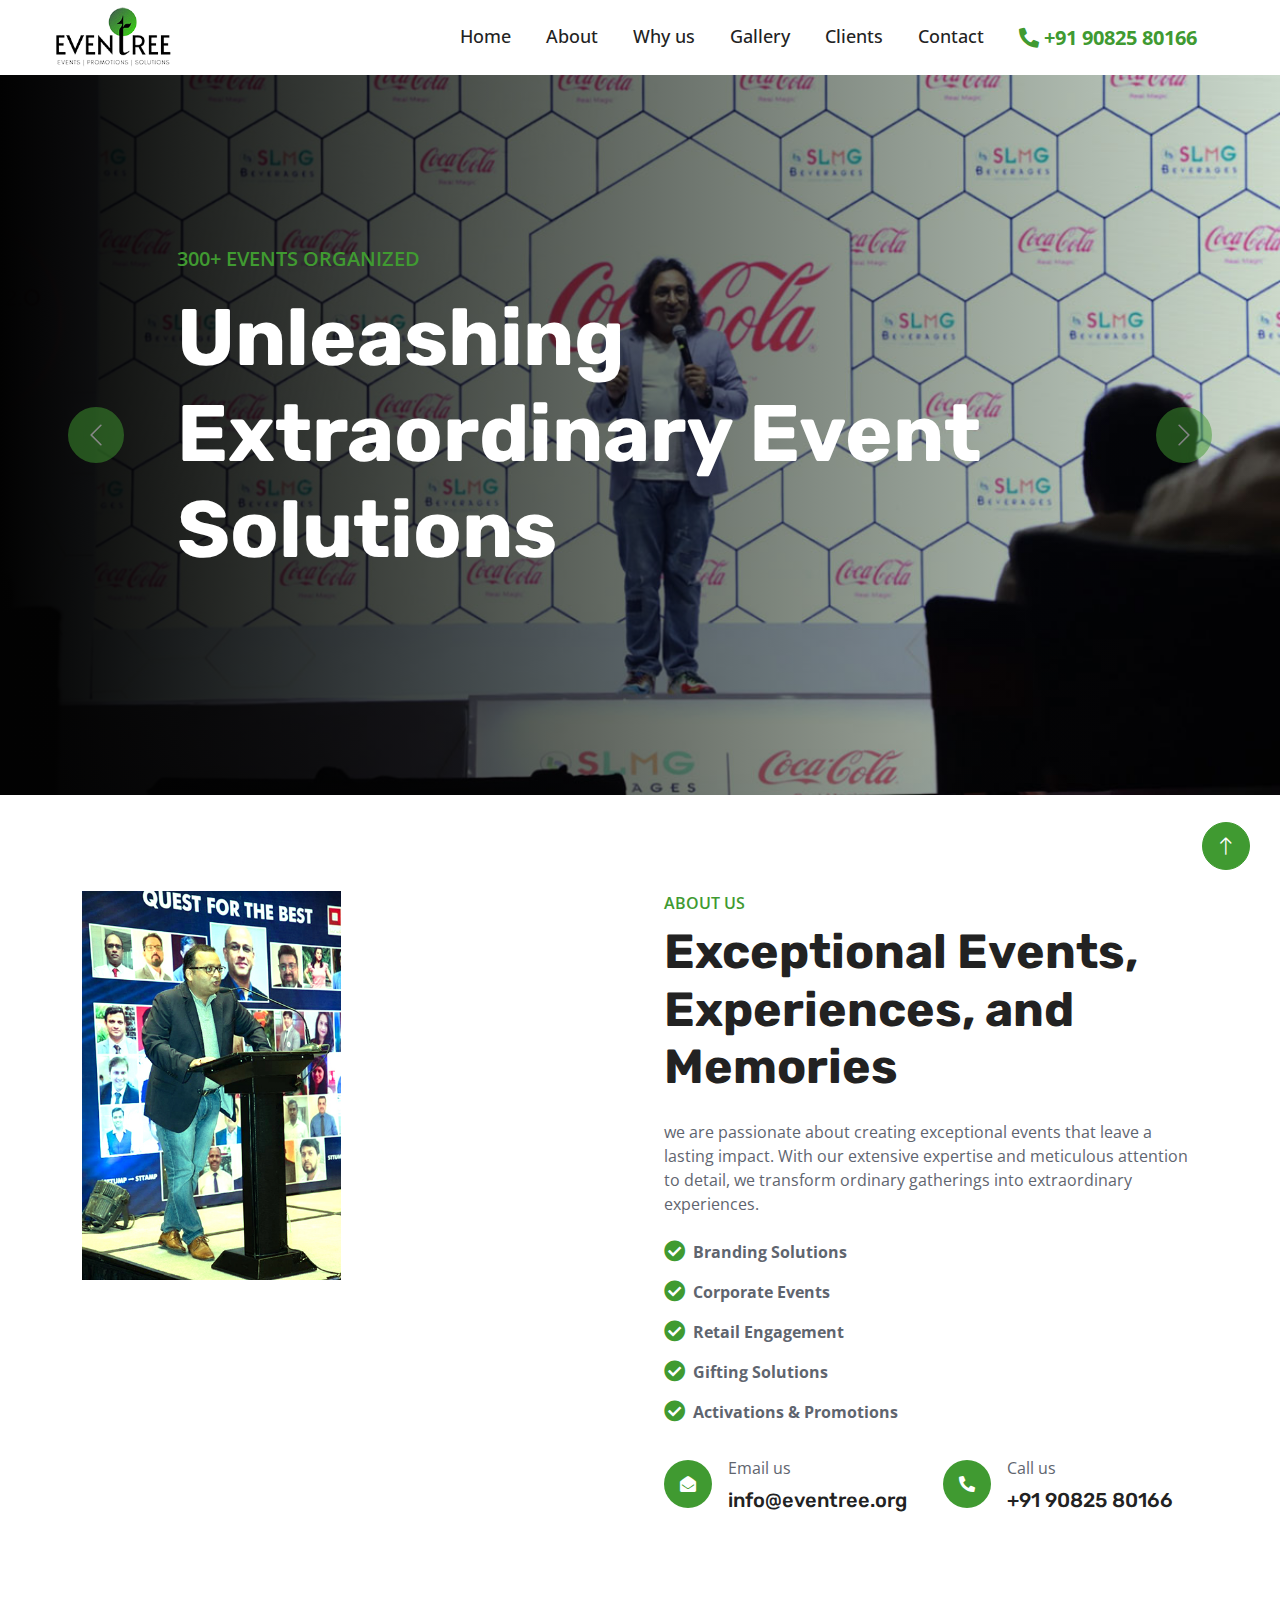
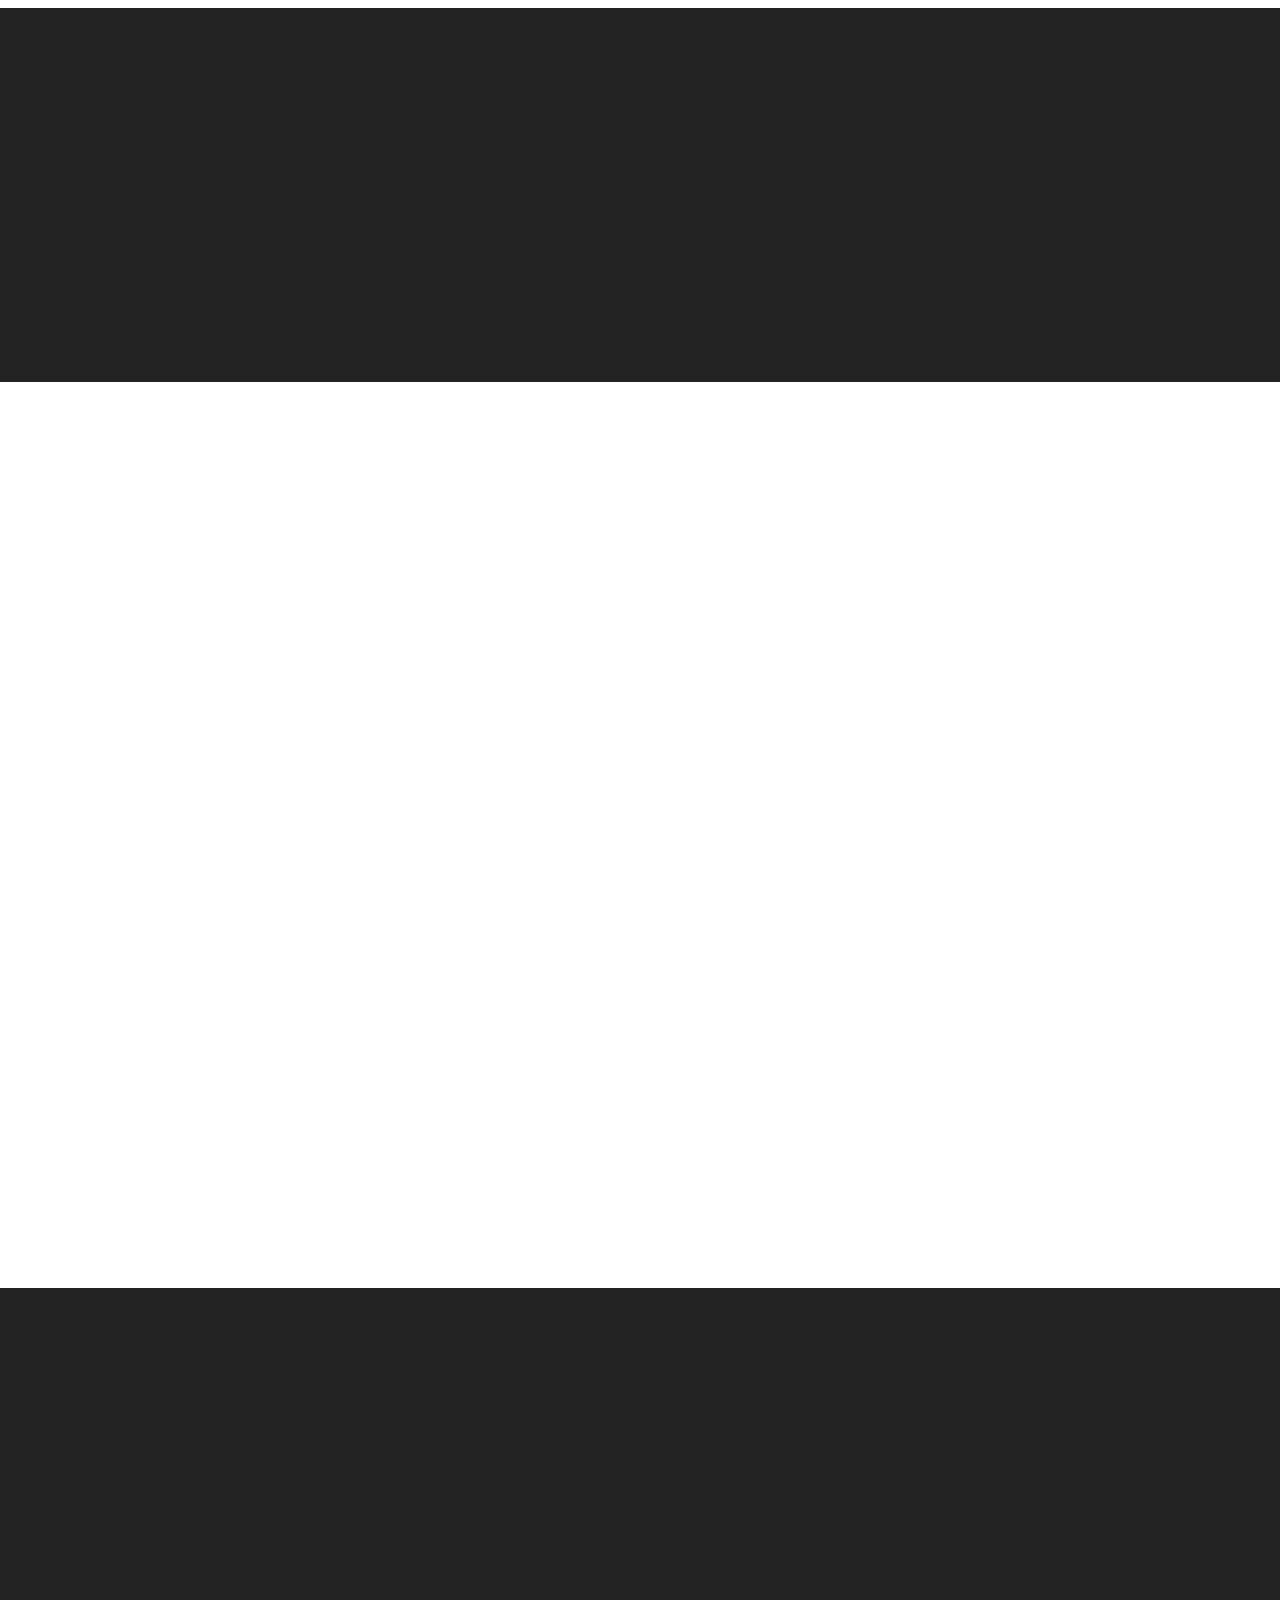
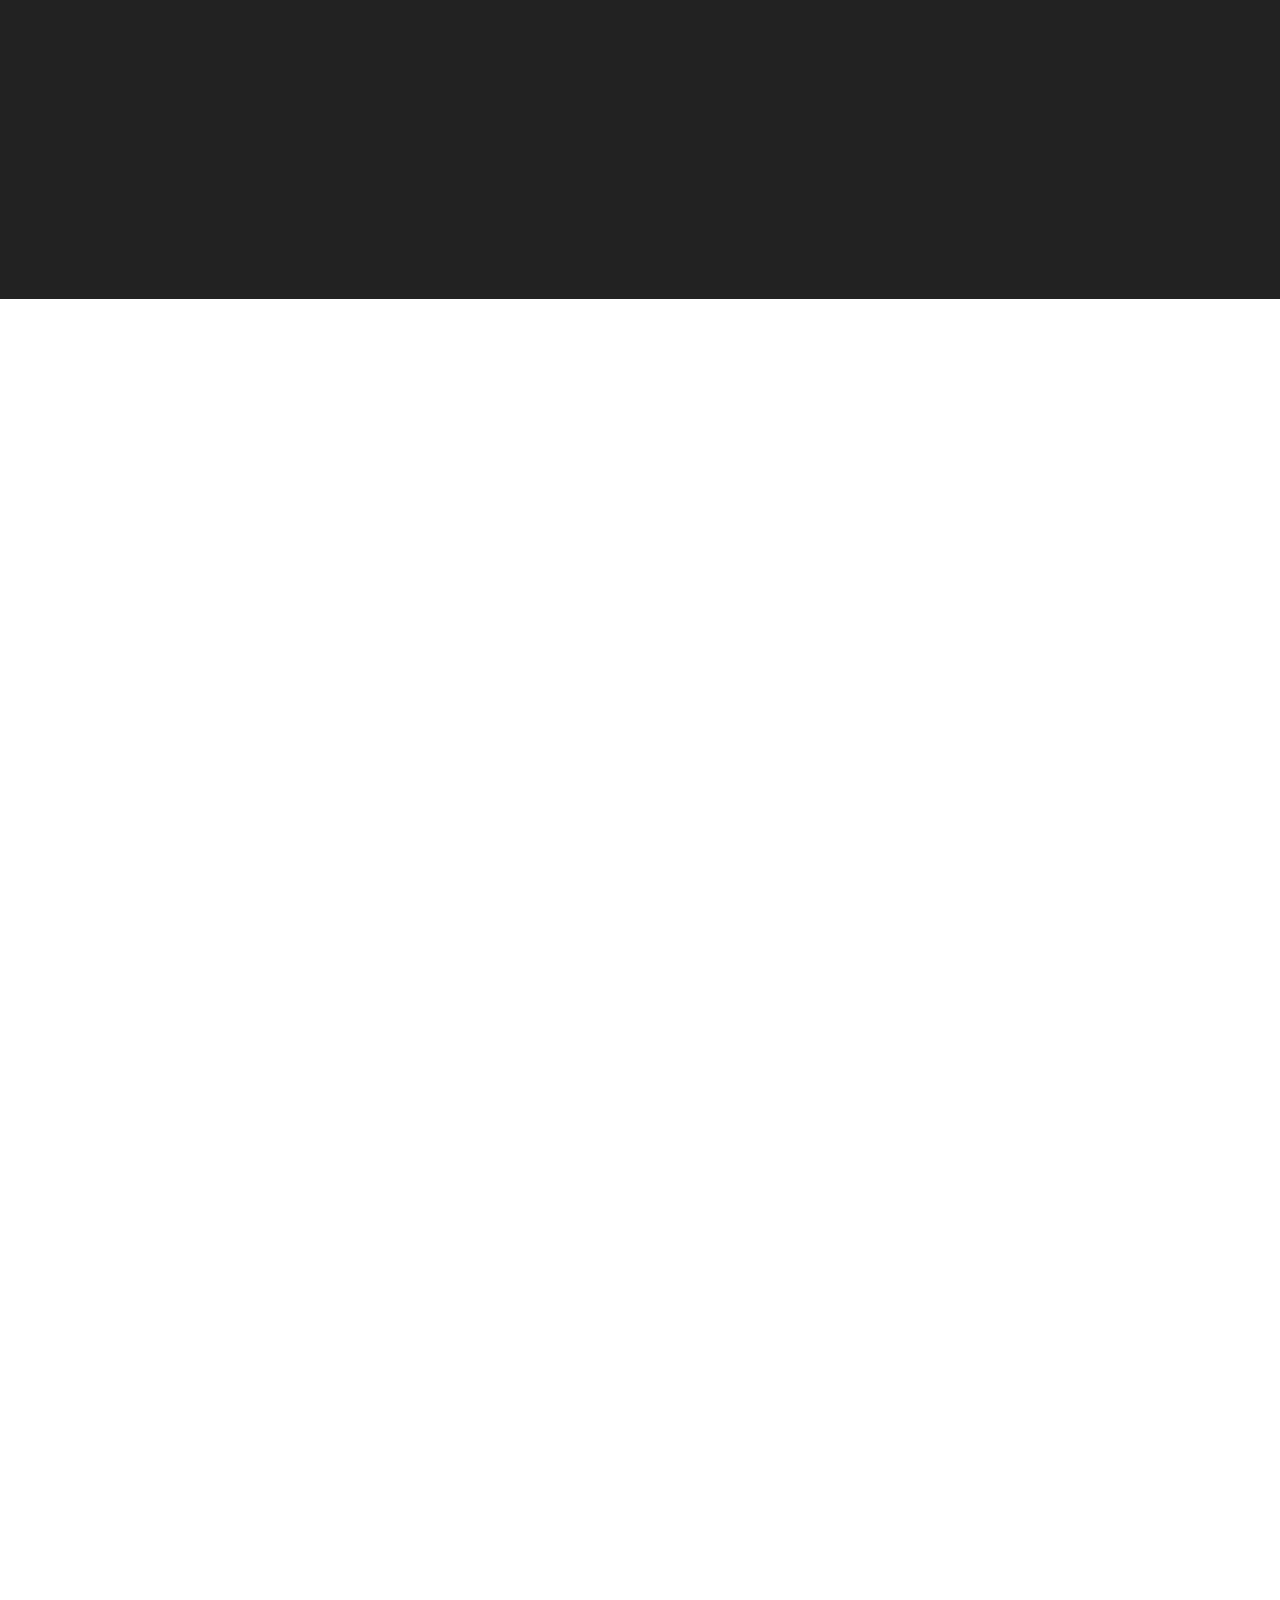
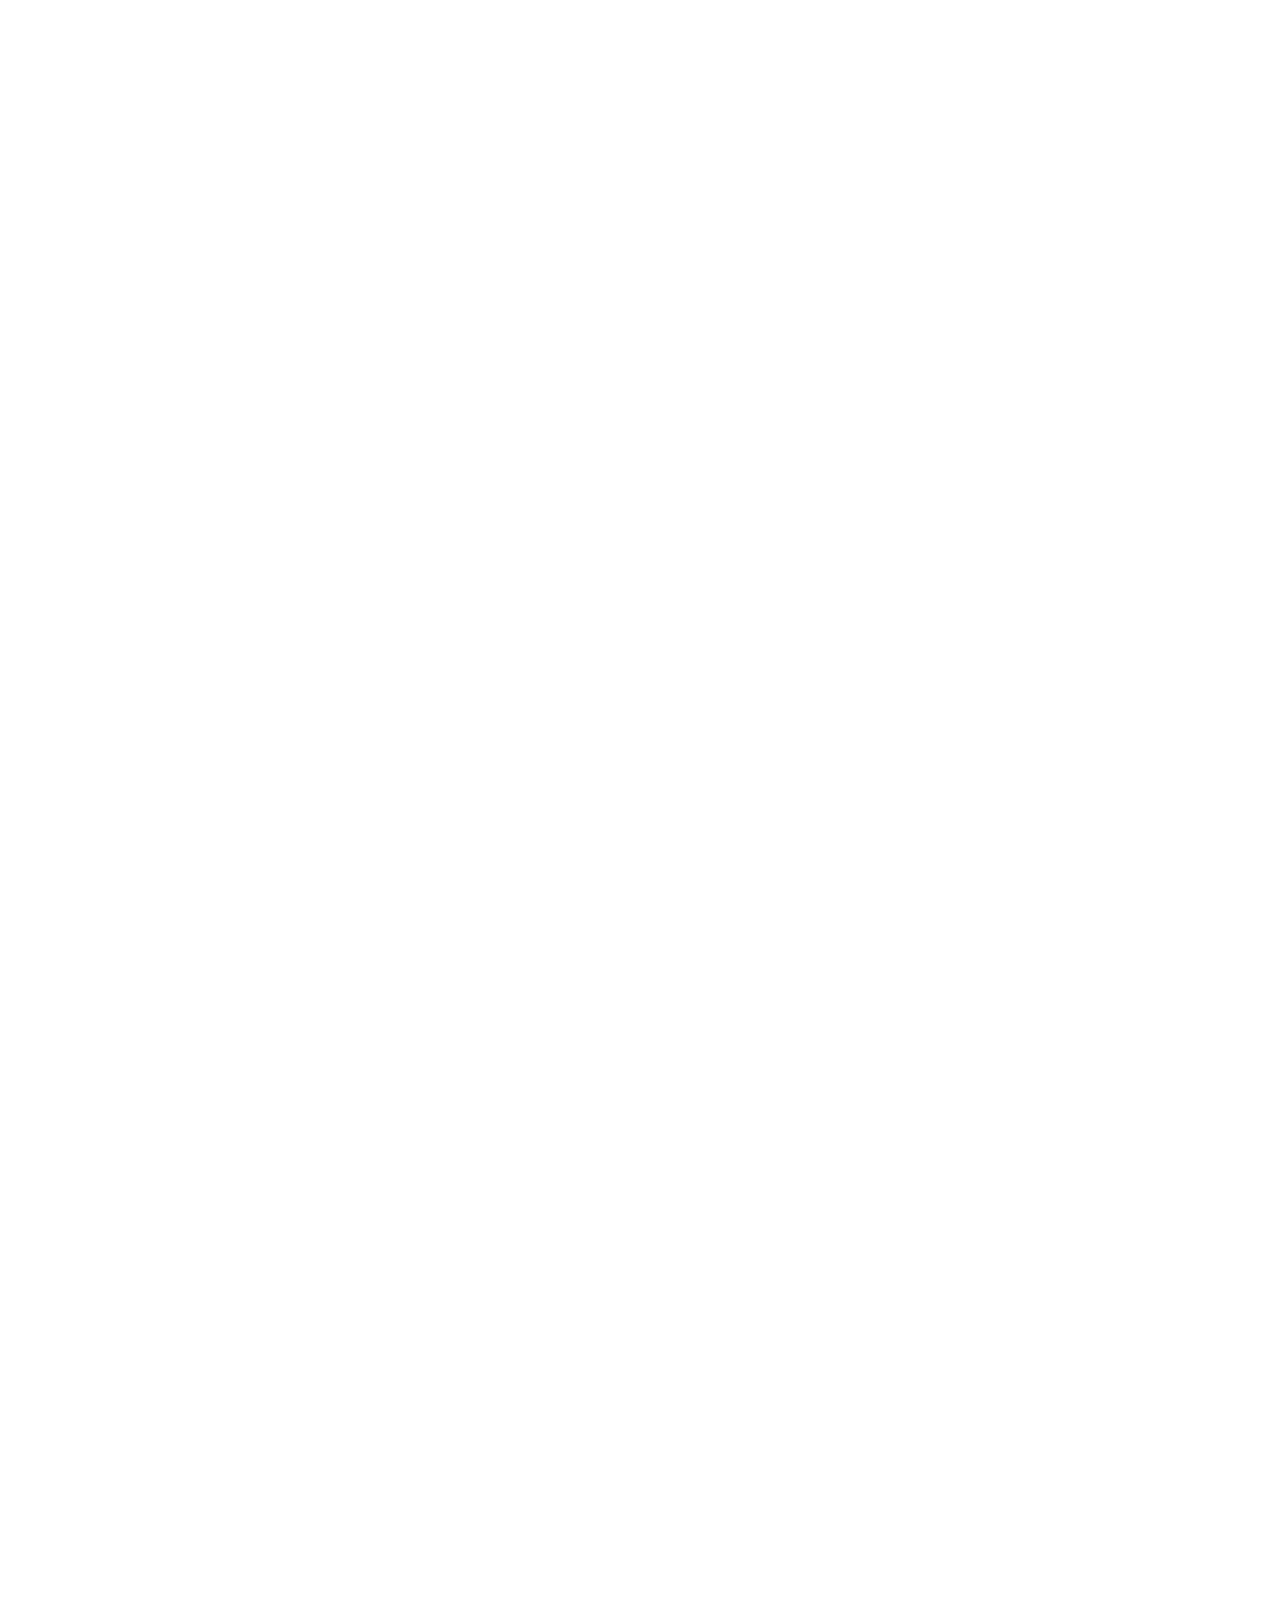
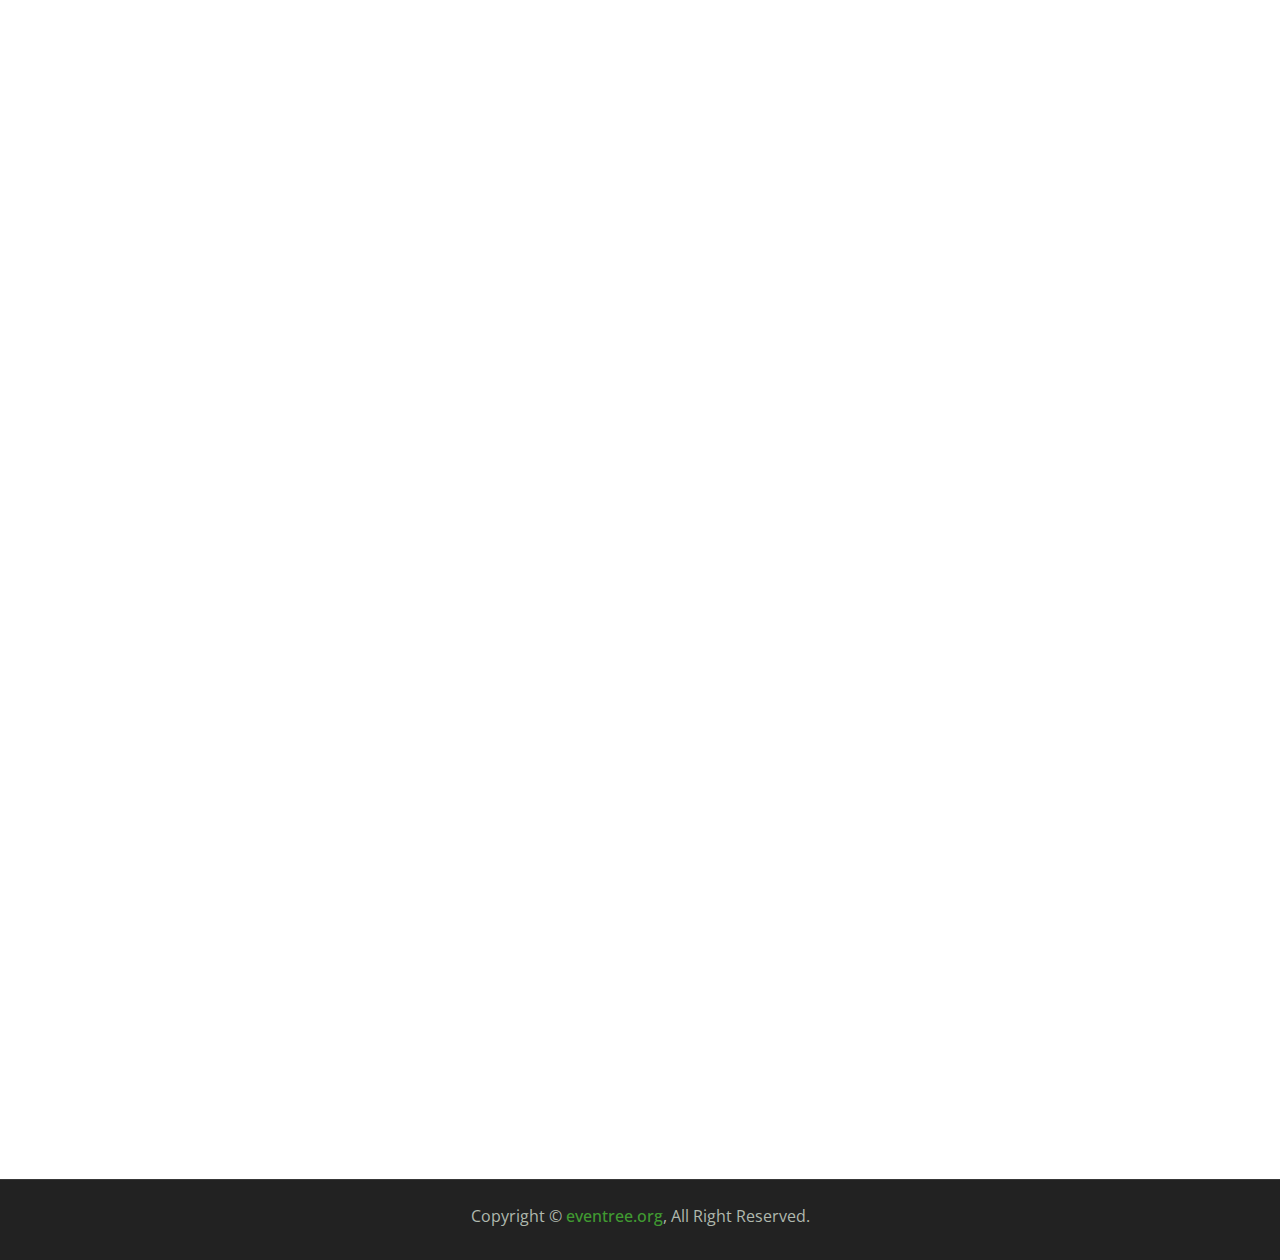
==== commit a5f54a09: "feedback Done" ====
--- a/index.html
+++ b/index.html
@@ -31,6 +31,16 @@
 
     <!-- Template Stylesheet -->
     <link href="css/style.css" rel="stylesheet">
+    <!-- Google tag (gtag.js) -->
+<script async src="https://www.googletagmanager.com/gtag/js?id=UA-278345956-1"></script>
+<script>
+  window.dataLayer = window.dataLayer || [];
+  function gtag(){dataLayer.push(arguments);}
+  gtag('js', new Date());
+
+  gtag('config', 'UA-278345956-1');
+</script>
+
 </head>
 
 <body>
@@ -229,7 +239,7 @@
             <div class="col-md-6 col-xl-3 wow fadeIn" data-wow-delay="0.3s">
                 <div class="text-center border p-5">
                     <i class="fa fa-users-cog fa-3x text-white mb-3"></i>
-                    <h1 class="display-2 text-primary mb-0" data-toggle="counter-up">135</h1>
+                    <h1 class="display-2 text-primary mb-0" data-toggle="counter-up">21</h1>
                     <span class="fs-5 fw-semi-bold text-white">Team Members</span>
                 </div>
             </div>
@@ -452,15 +462,15 @@
                 </div>
             </div>
             <div class="row g-5 wow fadeInUp display-flex justify-content-center align-items-center mt-5" data-wow-delay="0.5s">
-                <img class="img-logo-responsive m-3 " src="img/logo.jpg" alt="">
+                <!-- <img class="img-logo-responsive m-3 " src="img/logo.jpg" alt=""> -->
                 <img class="img-logo-responsive m-3 " src="img/logo1.jpg" alt="">
                 <img class="img-logo-responsive m-3 " src="img/logo2.jpg" alt="">
                 <img class="img-logo-responsive m-3 " src="img/logo3.jpg" alt="">
                 <img class="img-logo-responsive m-3 " src="img/logo4.jpg" alt="">
-                <img class="img-logo-responsive m-3 " src="img/logo5.jpg" alt="">
+                <!-- <img class="img-logo-responsive m-3 " src="img/logo5.jpg" alt=""> -->
                 <img class="img-logo-responsive m-3 " src="img/logo6.jpg" alt="">
                 <img class="img-logo-responsive m-3 " src="img/logo7.jpg" alt="">
-                <img class="img-logo-responsive m-3 " src="img/logo8.jpg" alt="">
+                <!-- <img class="img-logo-responsive m-3 " src="img/logo8.jpg" alt=""> -->
                 <img class="img-logo-responsive m-3 " src="img/logo9.jpg" alt="">
                 <img class="img-logo-responsive m-3 " src="img/logo10.jpg" alt="">
                 <img class="img-logo-responsive m-3 " src="img/logo12.jpg" alt="">
@@ -471,13 +481,13 @@
                 <img class="img-logo-responsive m-3 " src="img/logo17.jpg" alt="">
                 <img class="img-logo-responsive m-3 " src="img/logo18.jpg" alt="">
                 <img class="img-logo-responsive m-3 " src="img/logo19.jpg" alt="">
-                <img class="img-logo-responsive m-3 " src="img/logo20.jpg" alt="">
+                <!-- <img class="img-logo-responsive m-3 " src="img/logo20.jpg" alt=""> -->
                 <img class="img-logo-responsive m-3 " src="img/logo21.jpg" alt="">
                 <img class="img-logo-responsive m-3 " src="img/logo22.jpg" alt="">
                 <img class="img-logo-responsive m-3 " src="img/logo23.jpg" alt="">
                 <img class="img-logo-responsive m-3 " src="img/logo24.jpg" alt="">
                 <img class="img-logo-responsive m-3 " src="img/logo25.jpg" alt="">
-                <img class="img-logo-responsive m-3 " src="img/logo26.jpg" alt="">
+                <!-- <img class="img-logo-responsive m-3 " src="img/logo26.jpg" alt=""> -->
                 <img class="img-logo-responsive m-3 " src="img/logo27.jpg" alt="">
                 <img class="img-logo-responsive m-3 " src="img/logo28.jpg" alt="">
                 <img class="img-logo-responsive m-3 " src="img/logo29.jpg" alt="">
@@ -485,11 +495,15 @@
                 <img class="img-logo-responsive m-3 " src="img/logo31.jpg" alt="">
                 <img class="img-logo-responsive m-3 " src="img/logo32.jpg" alt="">
                 <img class="img-logo-responsive m-3 " src="img/logo33.jpg" alt="">
-                <img class="img-logo-responsive m-3 " src="img/logo34.jpg" alt="">
+                <!-- <img class="img-logo-responsive m-3 " src="img/logo34.jpg" alt=""> -->
                 <img class="img-logo-responsive m-3 " src="img/logo35.jpg" alt="">
-                <img class="img-logo-responsive m-3 " src="img/logo36.jpg" alt="">
-                <img class="img-logo-responsive m-3 " src="img/logo37.jpg" alt="">
-                <img class="img-logo-responsive m-3 " src="img/logo38.jpg" alt="">
+                <!-- <img class="img-logo-responsive m-3 " src="img/logo36.jpg" alt=""> -->
+                <!-- <img class="img-logo-responsive m-3 " src="img/logo37.jpg" alt="">
+                <img class="img-logo-responsive m-3 " src="img/logo38.jpg" alt=""> -->
+                <img class="img-logo-responsive m-3 " src="img/logo39.jpg" alt="">
+                <img class="img-logo-responsive m-3 " src="img/logo40.jpg" alt="">
+                <img class="img-logo-responsive m-3 " src="img/logo41.jpg" alt="">
+                <img class="img-logo-responsive m-3 " src="img/logo42.jpg" alt="">
             </div>
         </div>
     </div>
@@ -559,7 +573,7 @@
             <div class="row g-5">
                 <div class="col-lg-3 col-md-6">
                     <h5 class="text-white mb-4">Head Office</h5>
-                    <p class="mb-2"><i class="fa fa-map-marker-alt me-3"></i>29 A Bhavani Shankar Road Dadar, Sion,Mumbai,400028,India</p>
+                    <p class="mb-2"><i class="fa fa-map-marker-alt me-3"></i>B/303, Pramukh Darshan , Cama Lane, Kirol Road, Ghatkopar west, Mumbai400086</p>
                     <p class="mb-2"><i class="fa fa-phone-alt me-3"></i>+91 90825 80166</p>
                     <p class="mb-2"><i class="fa fa-envelope me-3"></i>info@eventree.org</p>
                     <div class="d-flex pt-3">
@@ -574,14 +588,14 @@
                     </div>
                 </div>
                 <div class="col-lg-3 col-md-6">
-                    <h5 class="text-white mb-4">Other Offices</h5>
-                    <p class="mb-2"><i class="fa fa-map-marker-alt me-3"></i>
+                    <h5 class="text-white mb-4">Office</h5>
+                    <!-- <p class="mb-2"><i class="fa fa-map-marker-alt me-3"></i>
                         <strong>Kandiwali</strong><br />
                         315  J.s.s. Road Thakurdwar Opera House, Mumbai,Mumbai,400004,India
-                    </p>
+                    </p> -->
                     <p class="mb-2"><i class="fa fa-map-marker-alt me-3"></i>
                         <strong>Amravati</strong><br />
-                        829  Jheel Khurenja Scooter Market, Amravati, Maharashtra, 110051,India
+                        Aser Colony, Near Acho Fashion Walgaon Road, Amravati - 444604.
                     </p>
                   
                 </div>
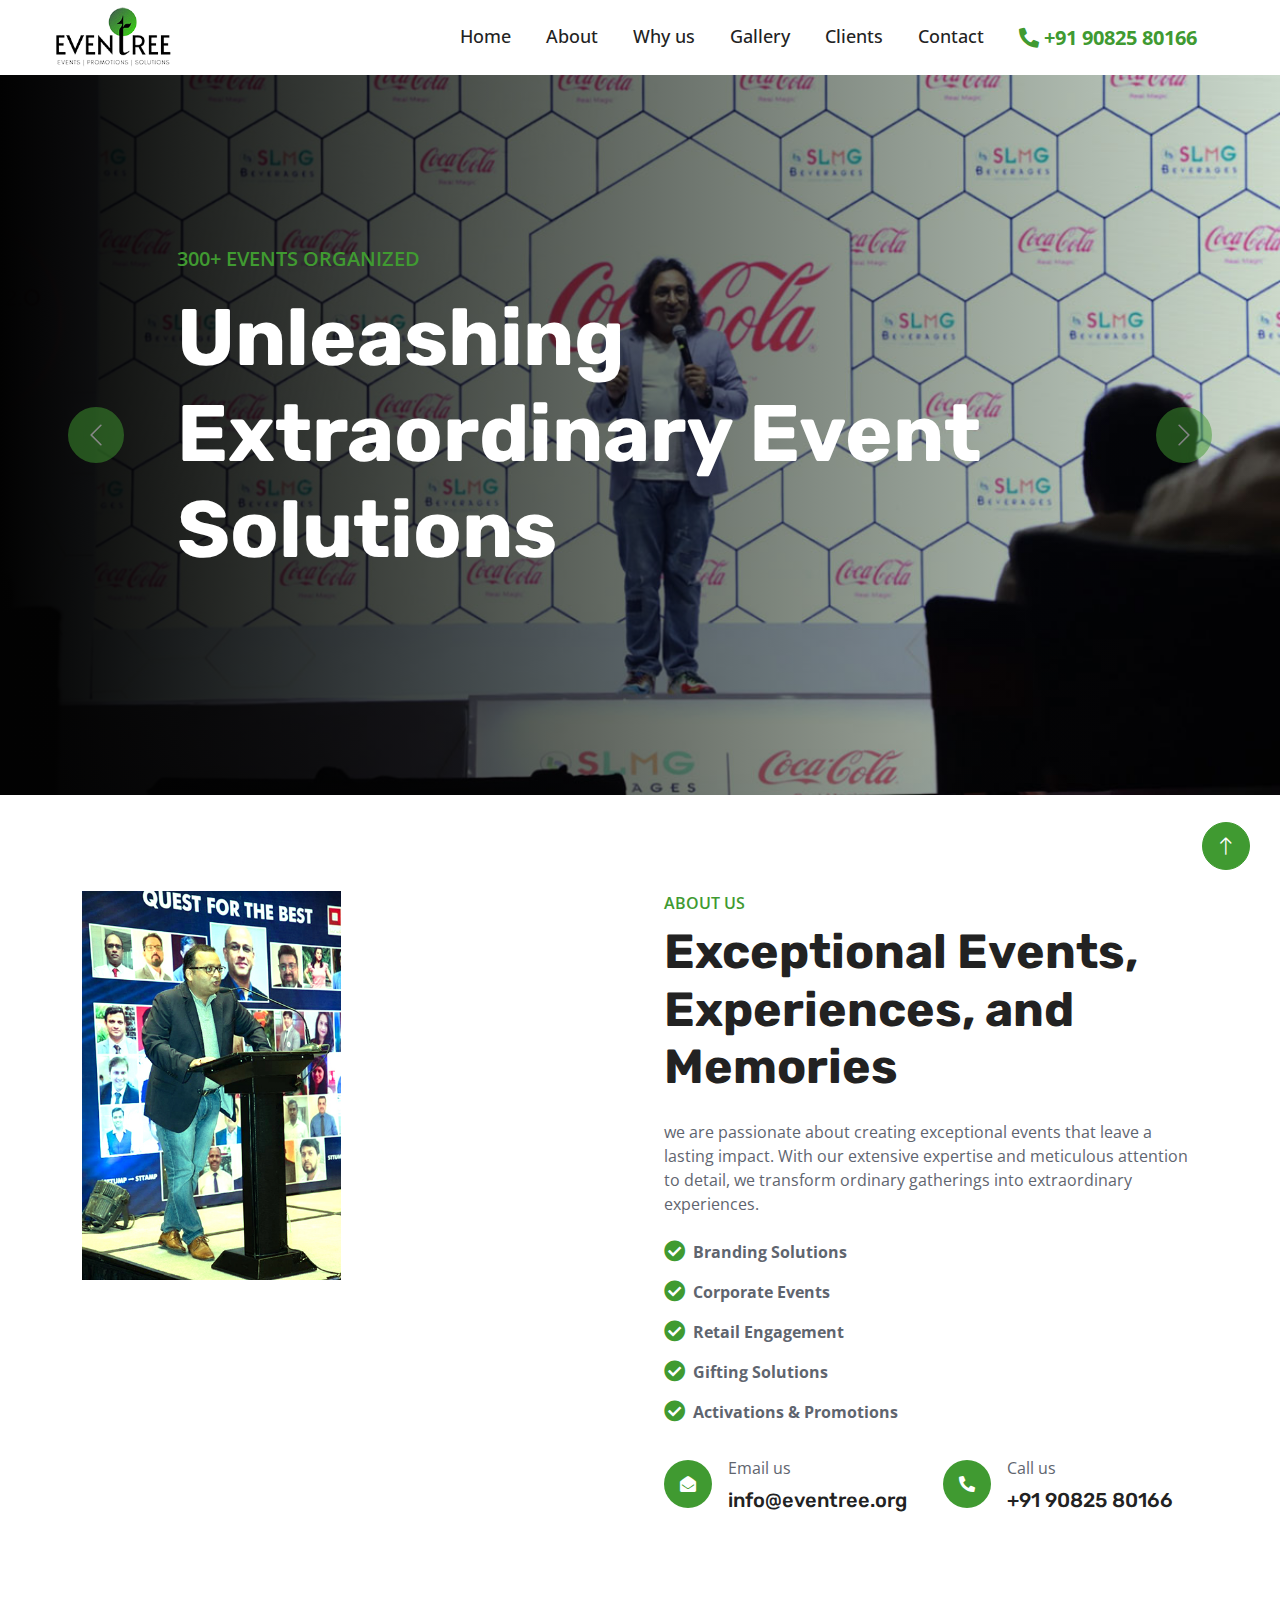
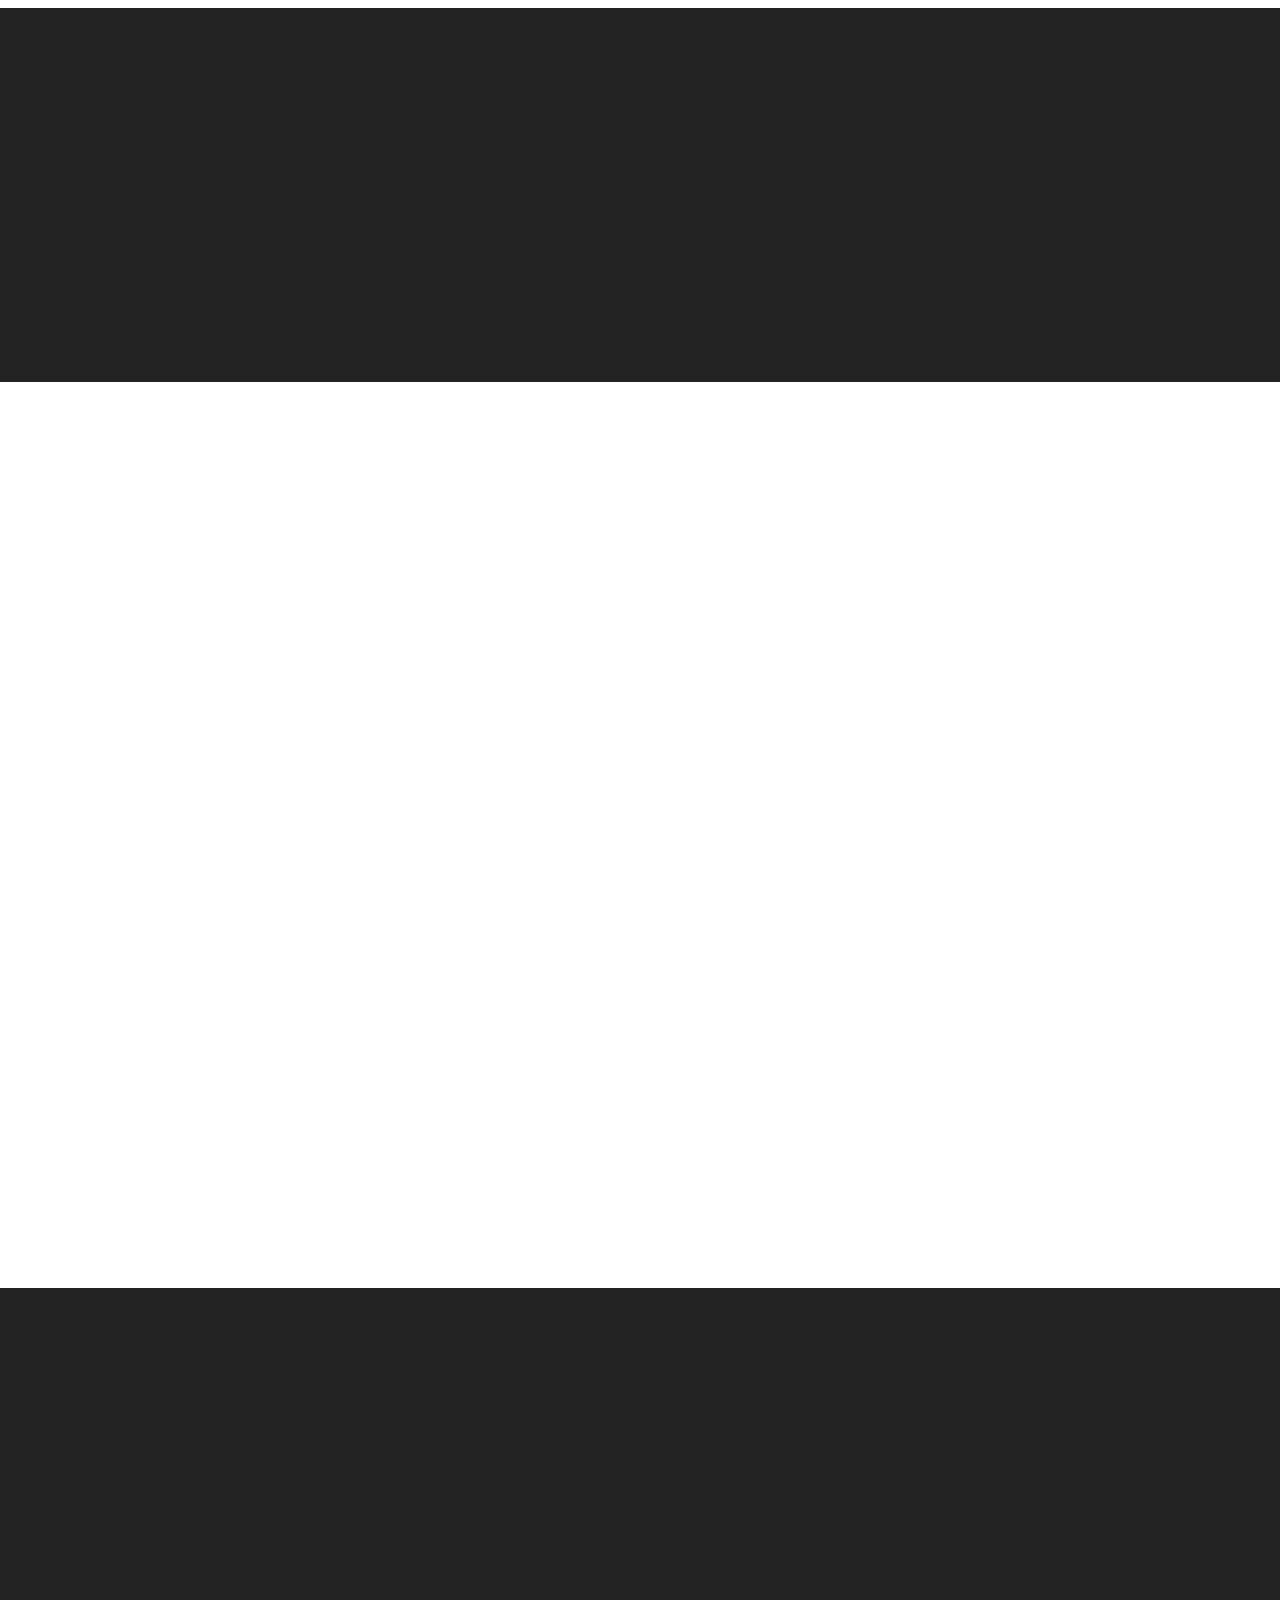
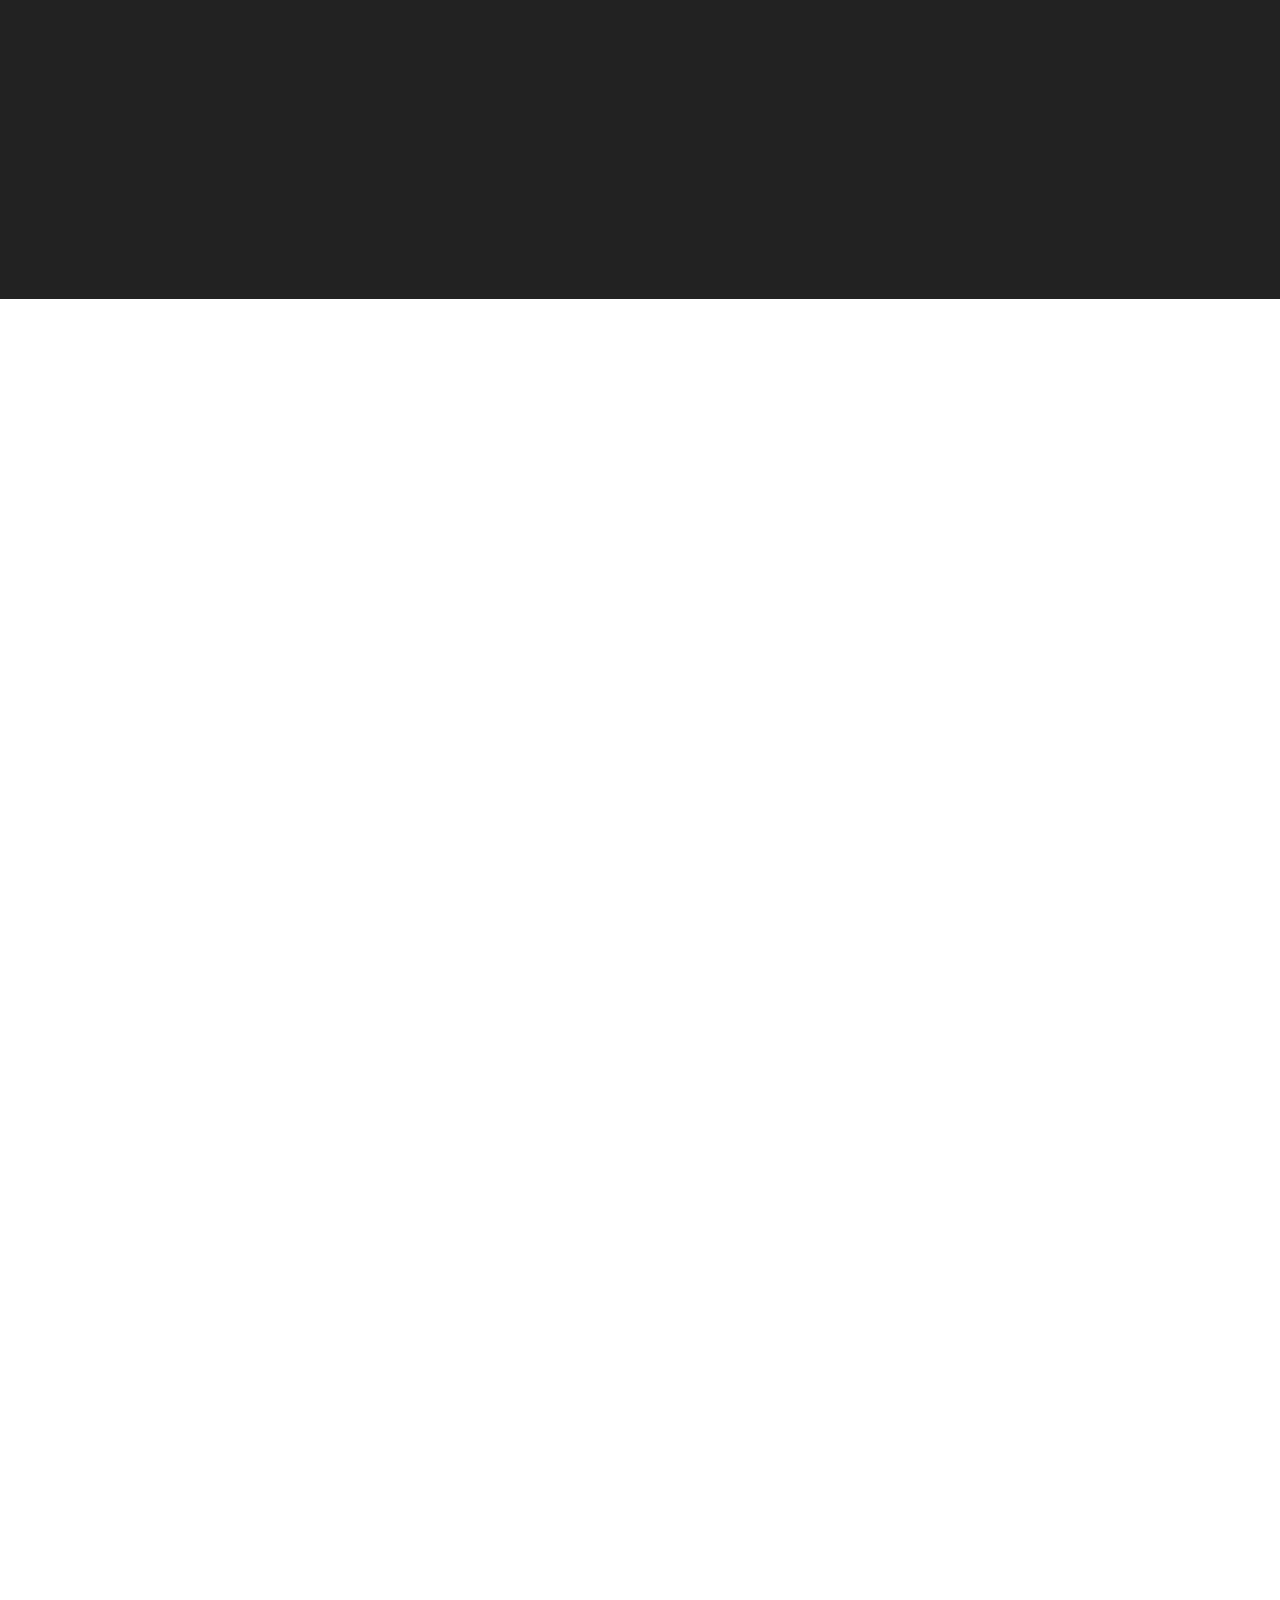
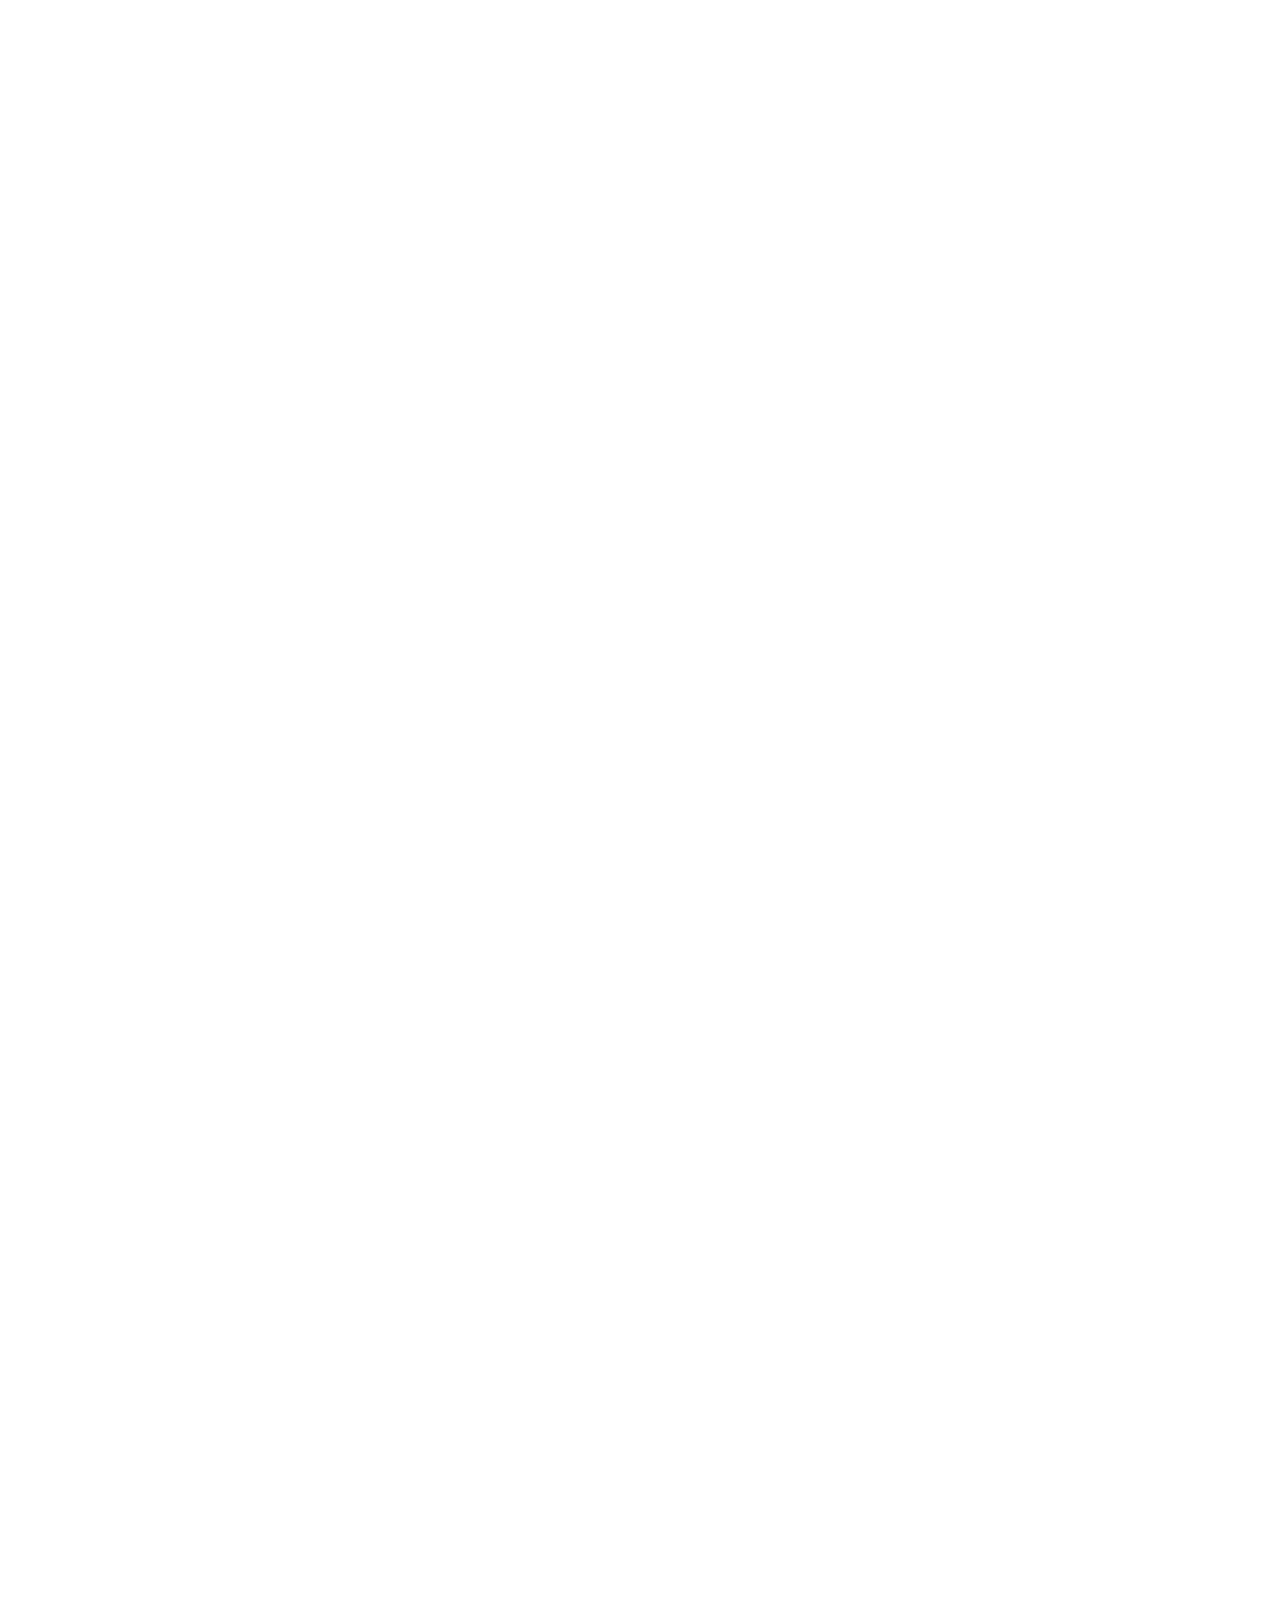
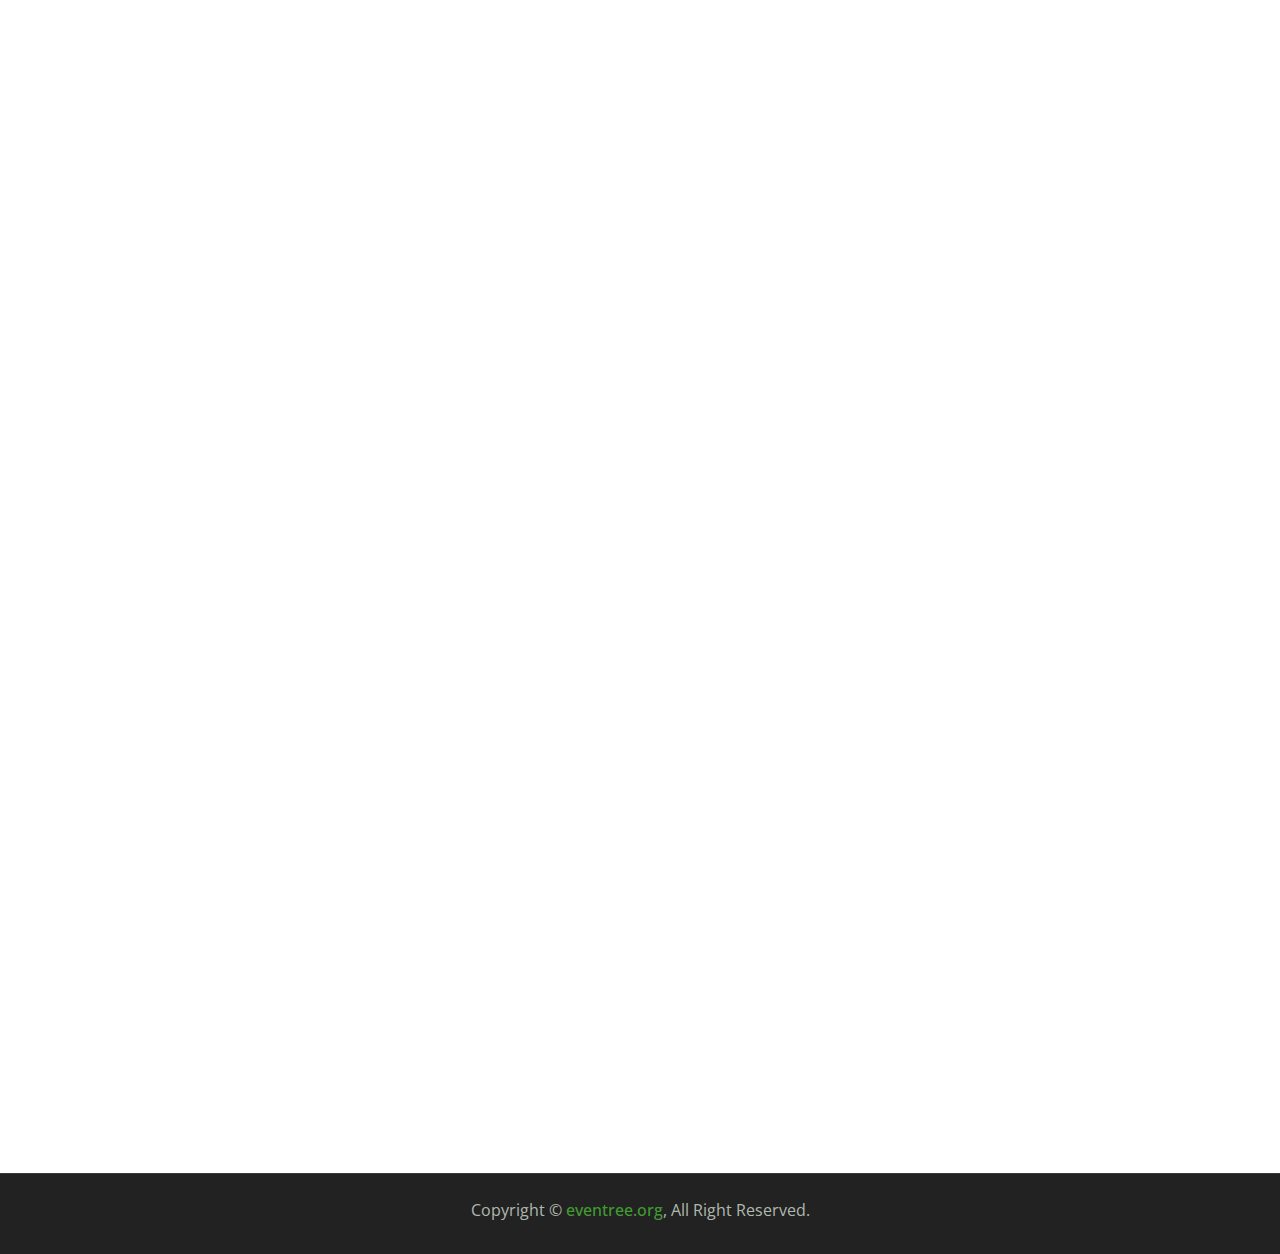
==== commit 493442ee: "logo positions changed. email correction on privacy policy" ====
--- a/index.html
+++ b/index.html
@@ -463,13 +463,21 @@
             </div>
             <div class="row g-5 wow fadeInUp display-flex justify-content-center align-items-center mt-5" data-wow-delay="0.5s">
                 <!-- <img class="img-logo-responsive m-3 " src="img/logo.jpg" alt=""> -->
+                <img class="img-logo-responsive m-3 " src="img/logo39.jpg" alt="">
+                <img class="img-logo-responsive m-3 " src="img/logo16.jpg" alt="">
+                <img class="img-logo-responsive m-3 " src="img/logo40.jpg" alt="">
+                <img class="img-logo-responsive m-3 " src="img/logo41.jpg" alt="">
+                <img class="img-logo-responsive m-3 " src="img/logo42.jpg" alt="">
+                <img class="img-logo-responsive m-3 " src="img/logo7.jpg" alt="">
+                <img class="img-logo-responsive m-3 " src="img/logo32.jpg" alt="">
+                <img class="img-logo-responsive m-3 " src="img/logo18.jpg" alt="">
                 <img class="img-logo-responsive m-3 " src="img/logo1.jpg" alt="">
                 <img class="img-logo-responsive m-3 " src="img/logo2.jpg" alt="">
                 <img class="img-logo-responsive m-3 " src="img/logo3.jpg" alt="">
                 <img class="img-logo-responsive m-3 " src="img/logo4.jpg" alt="">
                 <!-- <img class="img-logo-responsive m-3 " src="img/logo5.jpg" alt=""> -->
                 <img class="img-logo-responsive m-3 " src="img/logo6.jpg" alt="">
-                <img class="img-logo-responsive m-3 " src="img/logo7.jpg" alt="">
+                
                 <!-- <img class="img-logo-responsive m-3 " src="img/logo8.jpg" alt=""> -->
                 <img class="img-logo-responsive m-3 " src="img/logo9.jpg" alt="">
                 <img class="img-logo-responsive m-3 " src="img/logo10.jpg" alt="">
@@ -477,9 +485,8 @@
                 <img class="img-logo-responsive m-3 " src="img/logo13.jpg" alt="">
                 <img class="img-logo-responsive m-3 " src="img/logo14.jpg" alt="">
                 <img class="img-logo-responsive m-3 " src="img/logo15.jpg" alt="">
-                <img class="img-logo-responsive m-3 " src="img/logo16.jpg" alt="">
                 <img class="img-logo-responsive m-3 " src="img/logo17.jpg" alt="">
-                <img class="img-logo-responsive m-3 " src="img/logo18.jpg" alt="">
+                
                 <img class="img-logo-responsive m-3 " src="img/logo19.jpg" alt="">
                 <!-- <img class="img-logo-responsive m-3 " src="img/logo20.jpg" alt=""> -->
                 <img class="img-logo-responsive m-3 " src="img/logo21.jpg" alt="">
@@ -493,17 +500,13 @@
                 <img class="img-logo-responsive m-3 " src="img/logo29.jpg" alt="">
                 <img class="img-logo-responsive m-3 " src="img/logo30.jpg" alt="">
                 <img class="img-logo-responsive m-3 " src="img/logo31.jpg" alt="">
-                <img class="img-logo-responsive m-3 " src="img/logo32.jpg" alt="">
+                
                 <img class="img-logo-responsive m-3 " src="img/logo33.jpg" alt="">
                 <!-- <img class="img-logo-responsive m-3 " src="img/logo34.jpg" alt=""> -->
                 <img class="img-logo-responsive m-3 " src="img/logo35.jpg" alt="">
                 <!-- <img class="img-logo-responsive m-3 " src="img/logo36.jpg" alt=""> -->
                 <!-- <img class="img-logo-responsive m-3 " src="img/logo37.jpg" alt="">
                 <img class="img-logo-responsive m-3 " src="img/logo38.jpg" alt=""> -->
-                <img class="img-logo-responsive m-3 " src="img/logo39.jpg" alt="">
-                <img class="img-logo-responsive m-3 " src="img/logo40.jpg" alt="">
-                <img class="img-logo-responsive m-3 " src="img/logo41.jpg" alt="">
-                <img class="img-logo-responsive m-3 " src="img/logo42.jpg" alt="">
             </div>
         </div>
     </div>
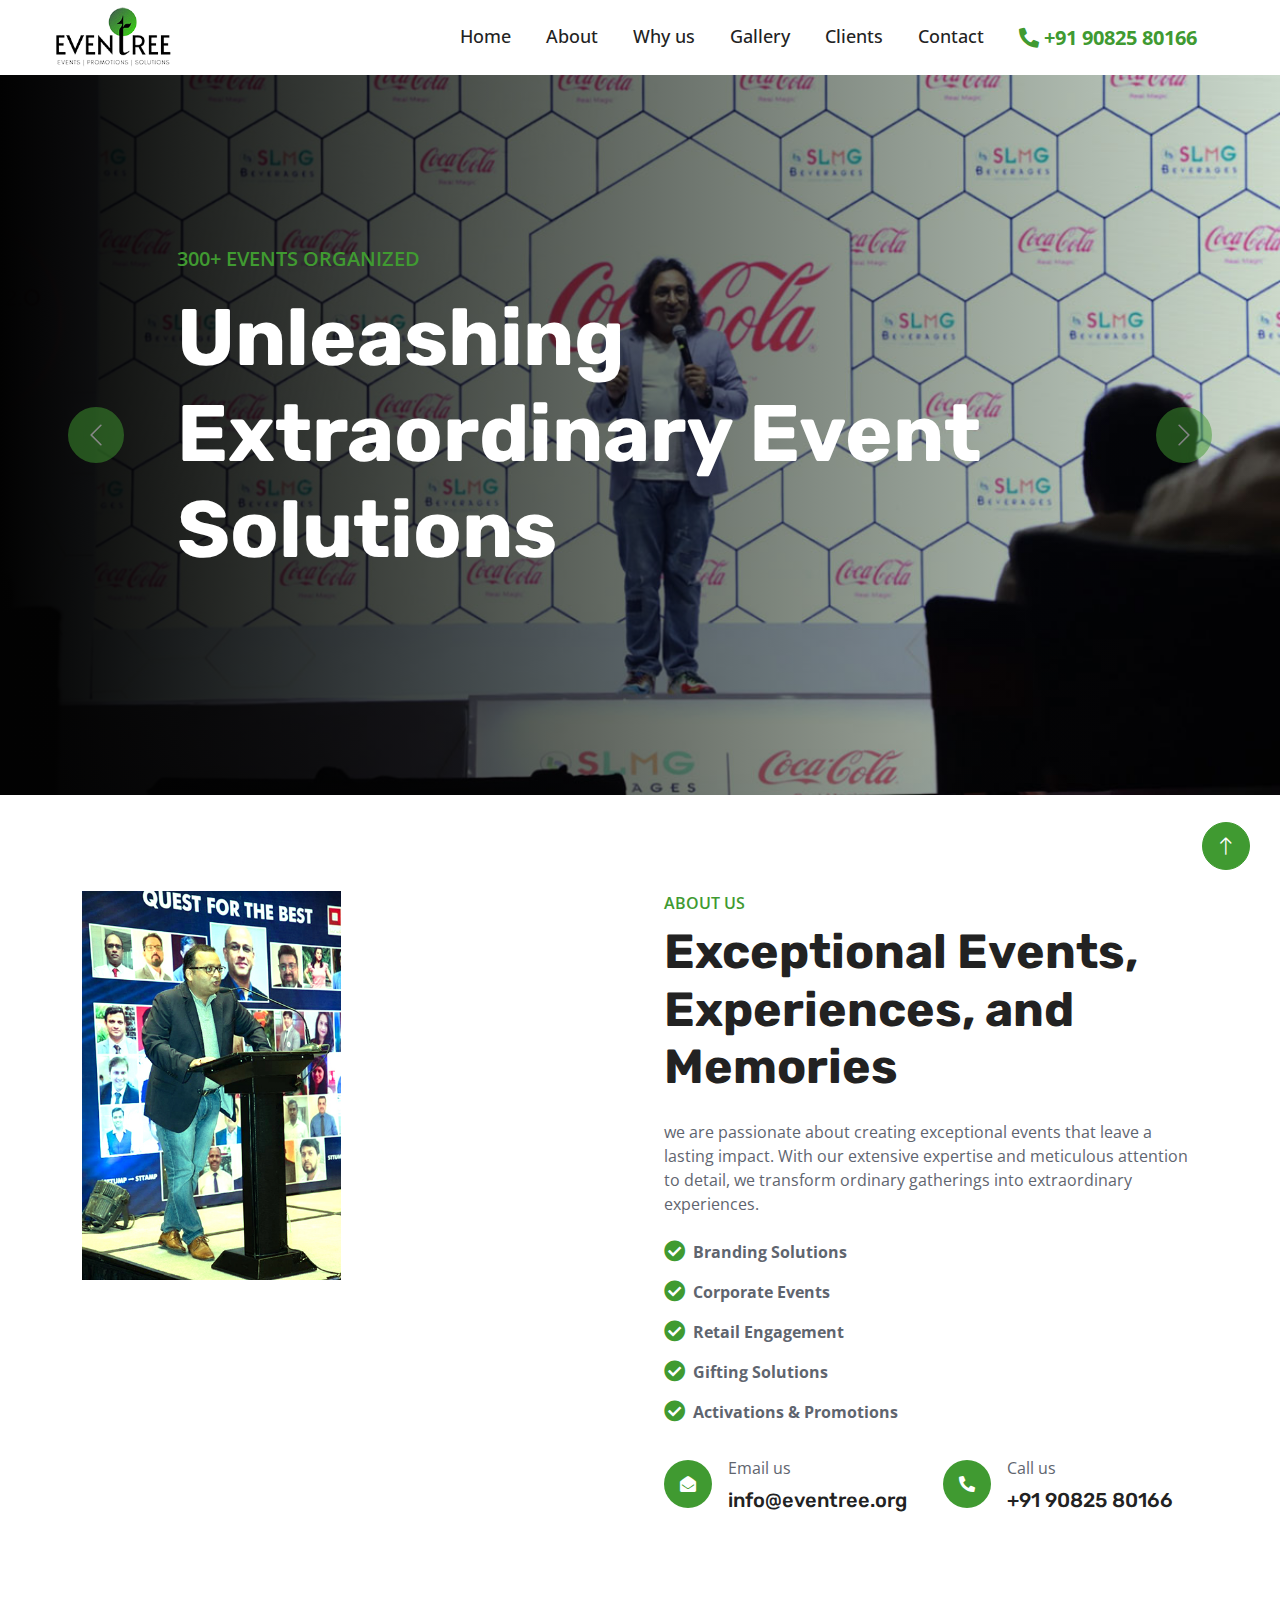
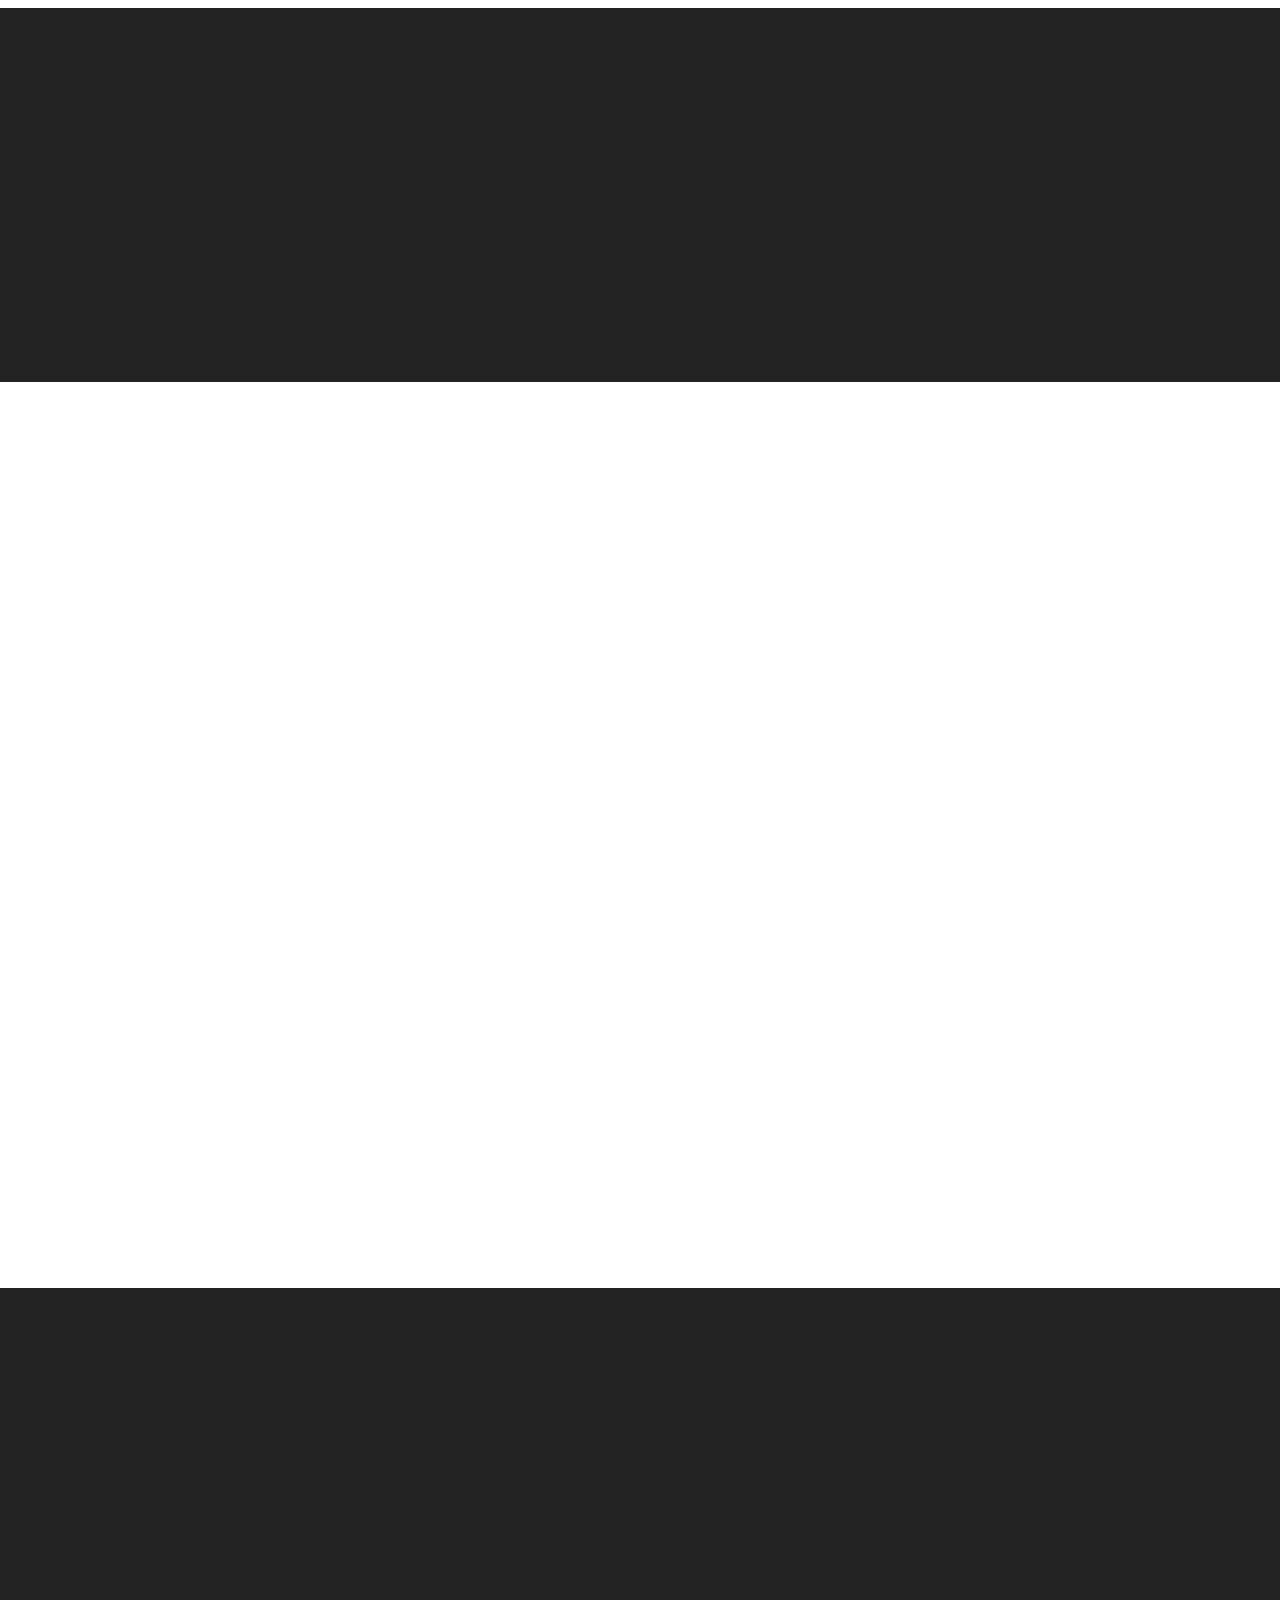
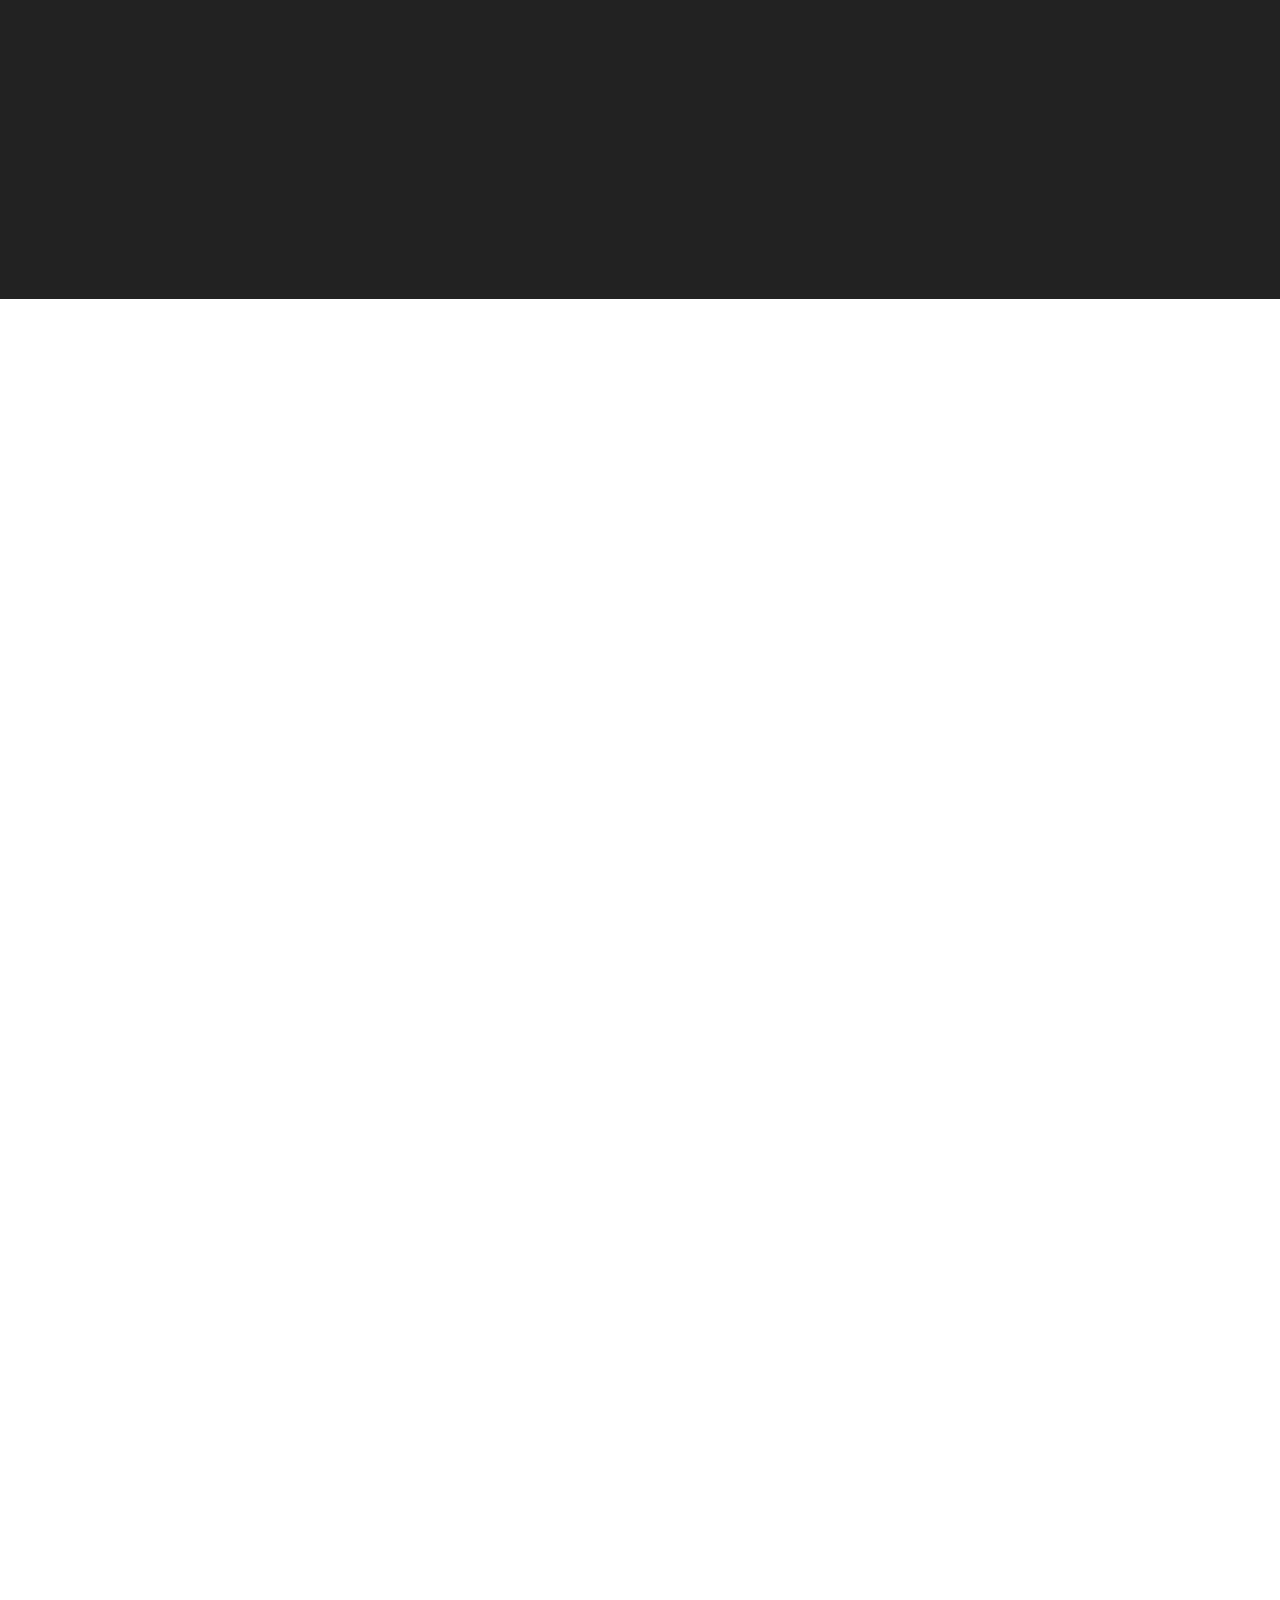
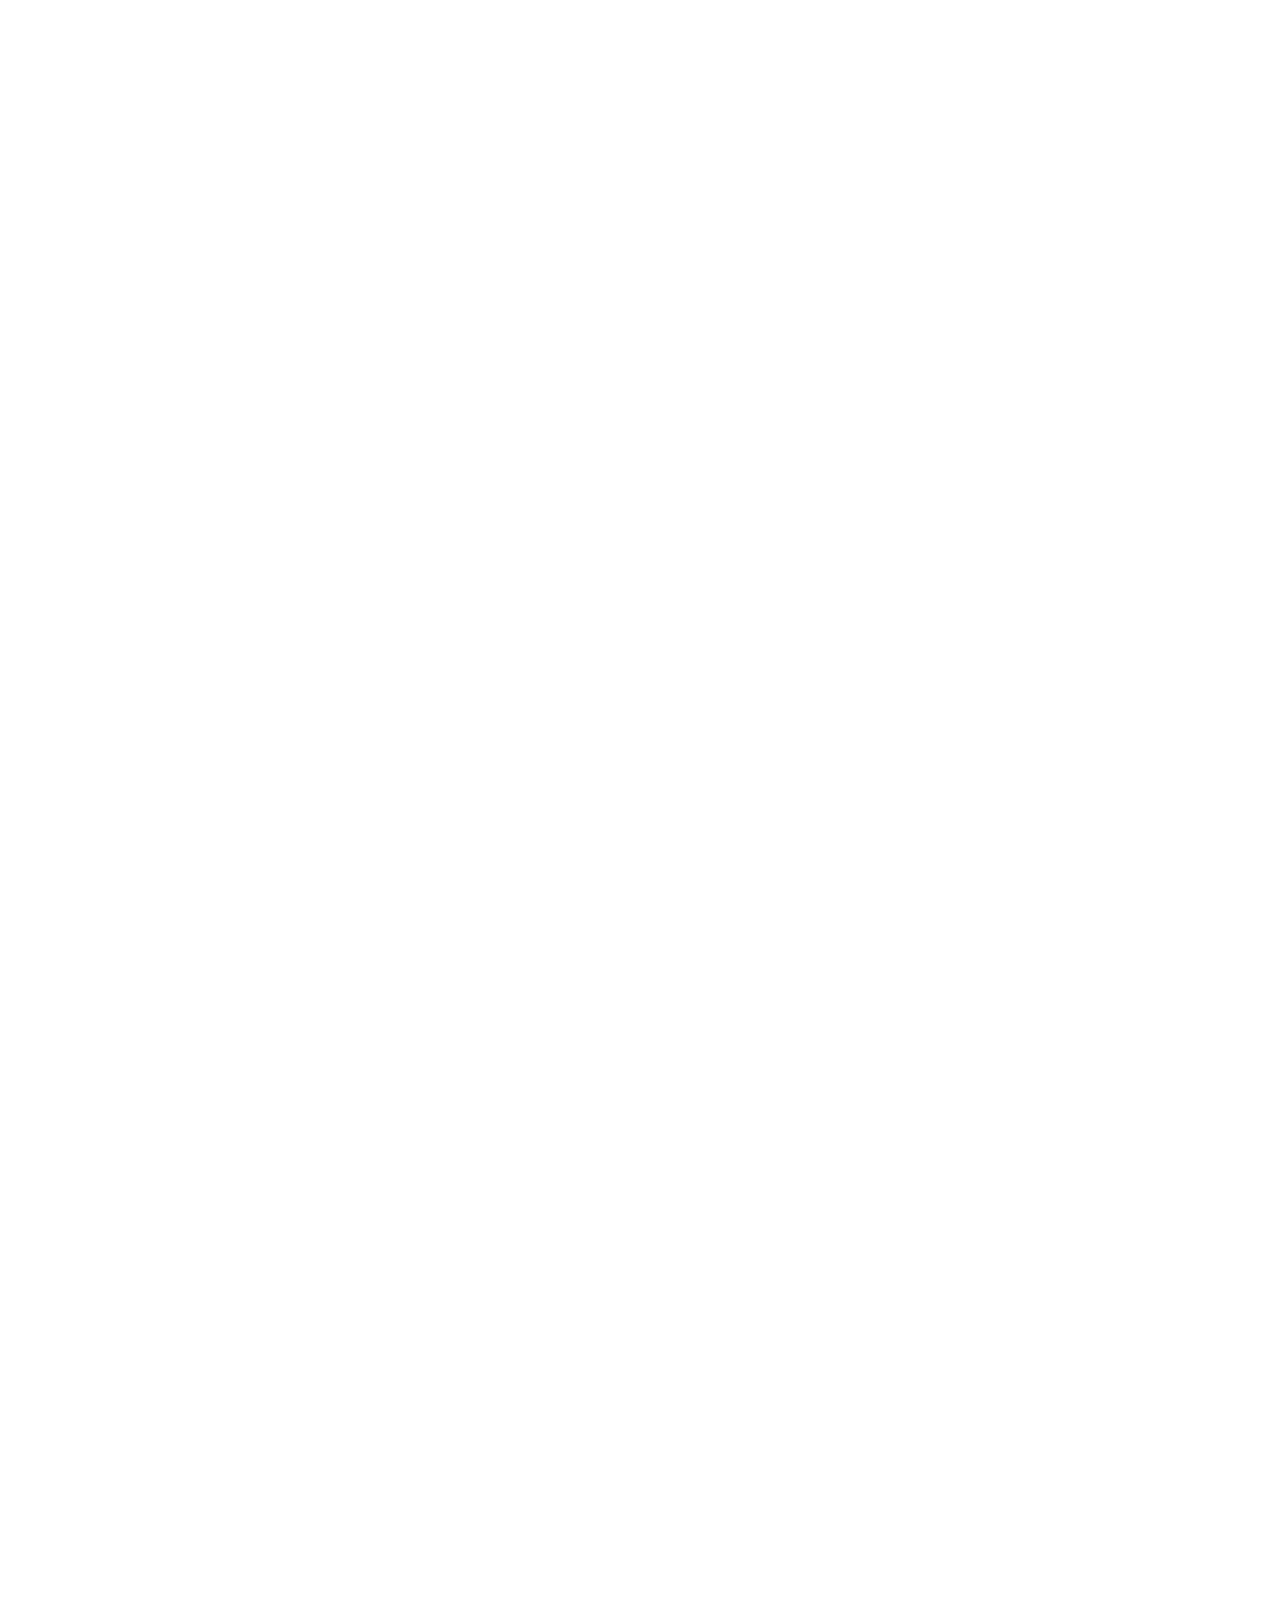
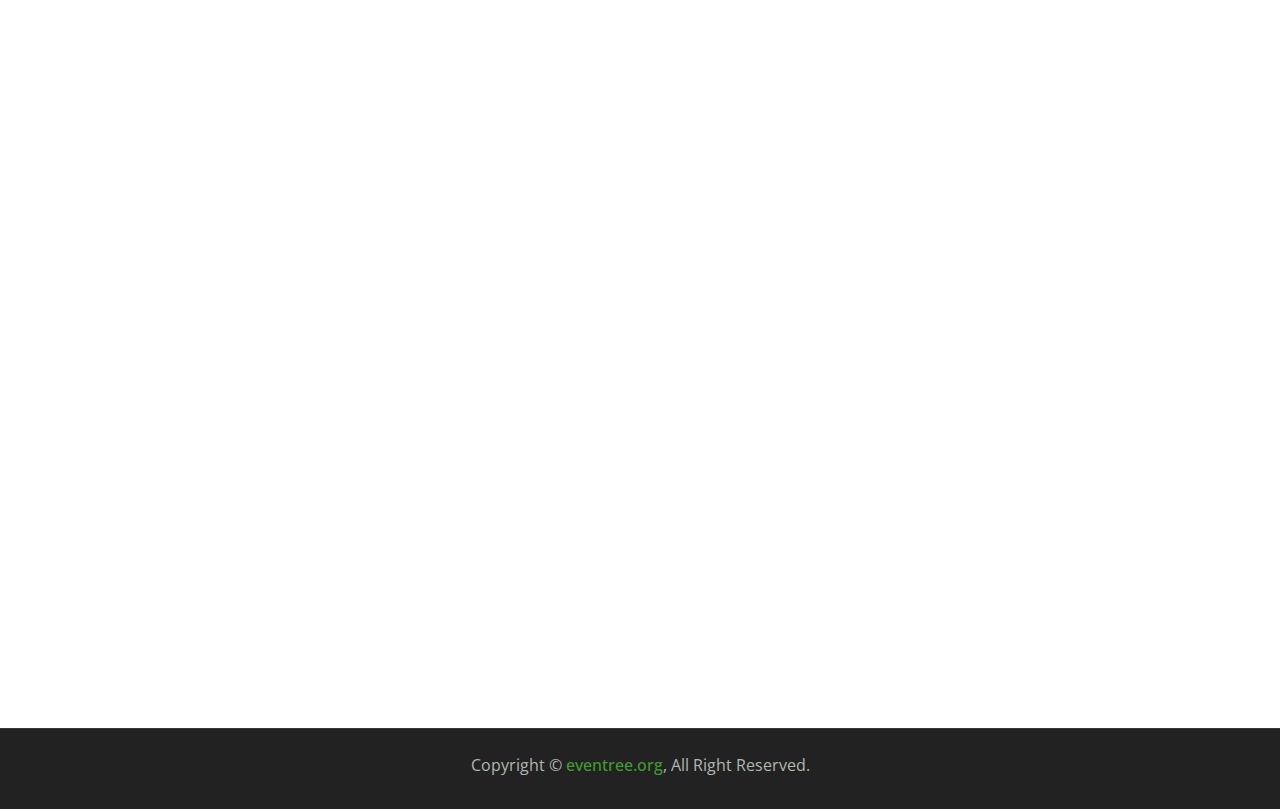
==== commit 637dad4f: "Remove some images" ====
--- a/index.html
+++ b/index.html
@@ -418,7 +418,7 @@
                         <img class="img-fluid mb-md-3 mt-md-3  mb-2 mt-2" src="img/eventreeGallery3.jpg" alt="">
                         <img class="img-fluid mb-md-3 mt-md-3  mb-2 mt-2" src="img/eventreeGallery4.jpg" alt="">
                         <img class="img-fluid mb-md-3 mt-md-3  mb-2 mt-2" src="img/eventreeGallery5.jpg" alt="">
-                        <img class="img-fluid mb-md-3 mt-md-3  mb-2 mt-2" src="img/eventreeGallery7.jpg" alt="">
+                        
                     </div>
                 </div>
                 <div class="col-lg-4 col-6 m-0 wow fadeIn" data-wow-delay="0.3s">
@@ -428,8 +428,9 @@
                         <img class="img-fluid mb-md-3 mt-md-3  mb-2 mt-2" src="img/eventreeGallery10.jpg" alt="">
                         <img class="img-fluid mb-md-3 mt-md-3  mb-2 mt-2" src="img/eventreeGallery11.jpg" alt="">
                         <img class="img-fluid mb-md-3 mt-md-3  mb-2 mt-2" src="img/eventreeGallery12.jpg" alt="">
-                        <img class="img-fluid mb-md-3 mt-md-3  mb-2 mt-2" src="img/eventreeGallery13.jpg" alt="">
-                        <img class="img-fluid mb-md-3 mt-md-3  mb-2 mt-2" src="img/eventreeGallery14.jpg" alt="">
+                        <img class="img-fluid mb-md-3 mt-md-3  mb-2 mt-2" src="img/eventreeGallery7.jpg" alt="">
+                        <!-- <img class="img-fluid mb-md-3 mt-md-3  mb-2 mt-2" src="img/eventreeGallery13.jpg" alt=""> -->
+                        
                     </div>
                 </div>
                 <div class="col-lg-4 col-12 m-0 wow fadeIn" data-wow-delay="0.5s">
@@ -439,12 +440,13 @@
                                 <img class="img-fluid mb-md-3 mt-md-3  mb-2 mt-2" src="img/eventreeGallery15.jpg" alt="">
                                 <img class="img-fluid mb-md-3 mt-md-3  mb-2 mt-2" src="img/eventreeGallery16.jpg" alt="">
                                 <img class="img-fluid mb-md-3 mt-md-3  mb-2 mt-2" src="img/eventreeGallery17.jpg" alt="">
-                                <img class="img-fluid mb-md-3 mt-md-3  mb-2 mt-2" src="img/eventreeGallery18.jpg" alt="">
                             </div>
                             <div class="col-md-12 col-6">
                                 <img class="img-fluid mb-md-3 mt-md-3  mb-2 mt-2" src="img/eventreeGallery19.jpg" alt="">
-                                <img class="img-fluid mb-md-3 mt-md-3  mb-2 mt-2" src="img/eventreeGallery20.jpg" alt="">
-                                <img class="img-fluid mb-md-3 mt-md-3  mb-2 mt-2" src="img/eventreeGallery21.jpg" alt="">
+                                <img class="img-fluid mb-md-3 mt-md-3  mb-2 mt-2" src="img/eventreeGallery18.jpg" alt="">
+                                <img class="img-fluid mb-md-3 mt-md-3  mb-2 mt-2" src="img/eventreeGallery14.jpg" alt="">
+                                <!-- <img class="img-fluid mb-md-3 mt-md-3  mb-2 mt-2" src="img/eventreeGallery20.jpg" alt=""> -->
+                                <!-- <img class="img-fluid mb-md-3 mt-md-3  mb-2 mt-2" src="img/eventreeGallery21.jpg" alt=""> -->
                             </div>
                         </div>
                     </div>
--- a/css/style.css
+++ b/css/style.css
@@ -705,13 +705,13 @@
 .img-logo-responsive {
     max-width: 180px;
     width: 100%;
-    height: fit-content;
+    /* height: fit-content; */
 }
 
 @media (max-width: 768px) {
     .img-logo-responsive {
         max-width: 150px;
         width: 100%;
-        height: fit-content;
+        /* height: fit-content; */
     }
 }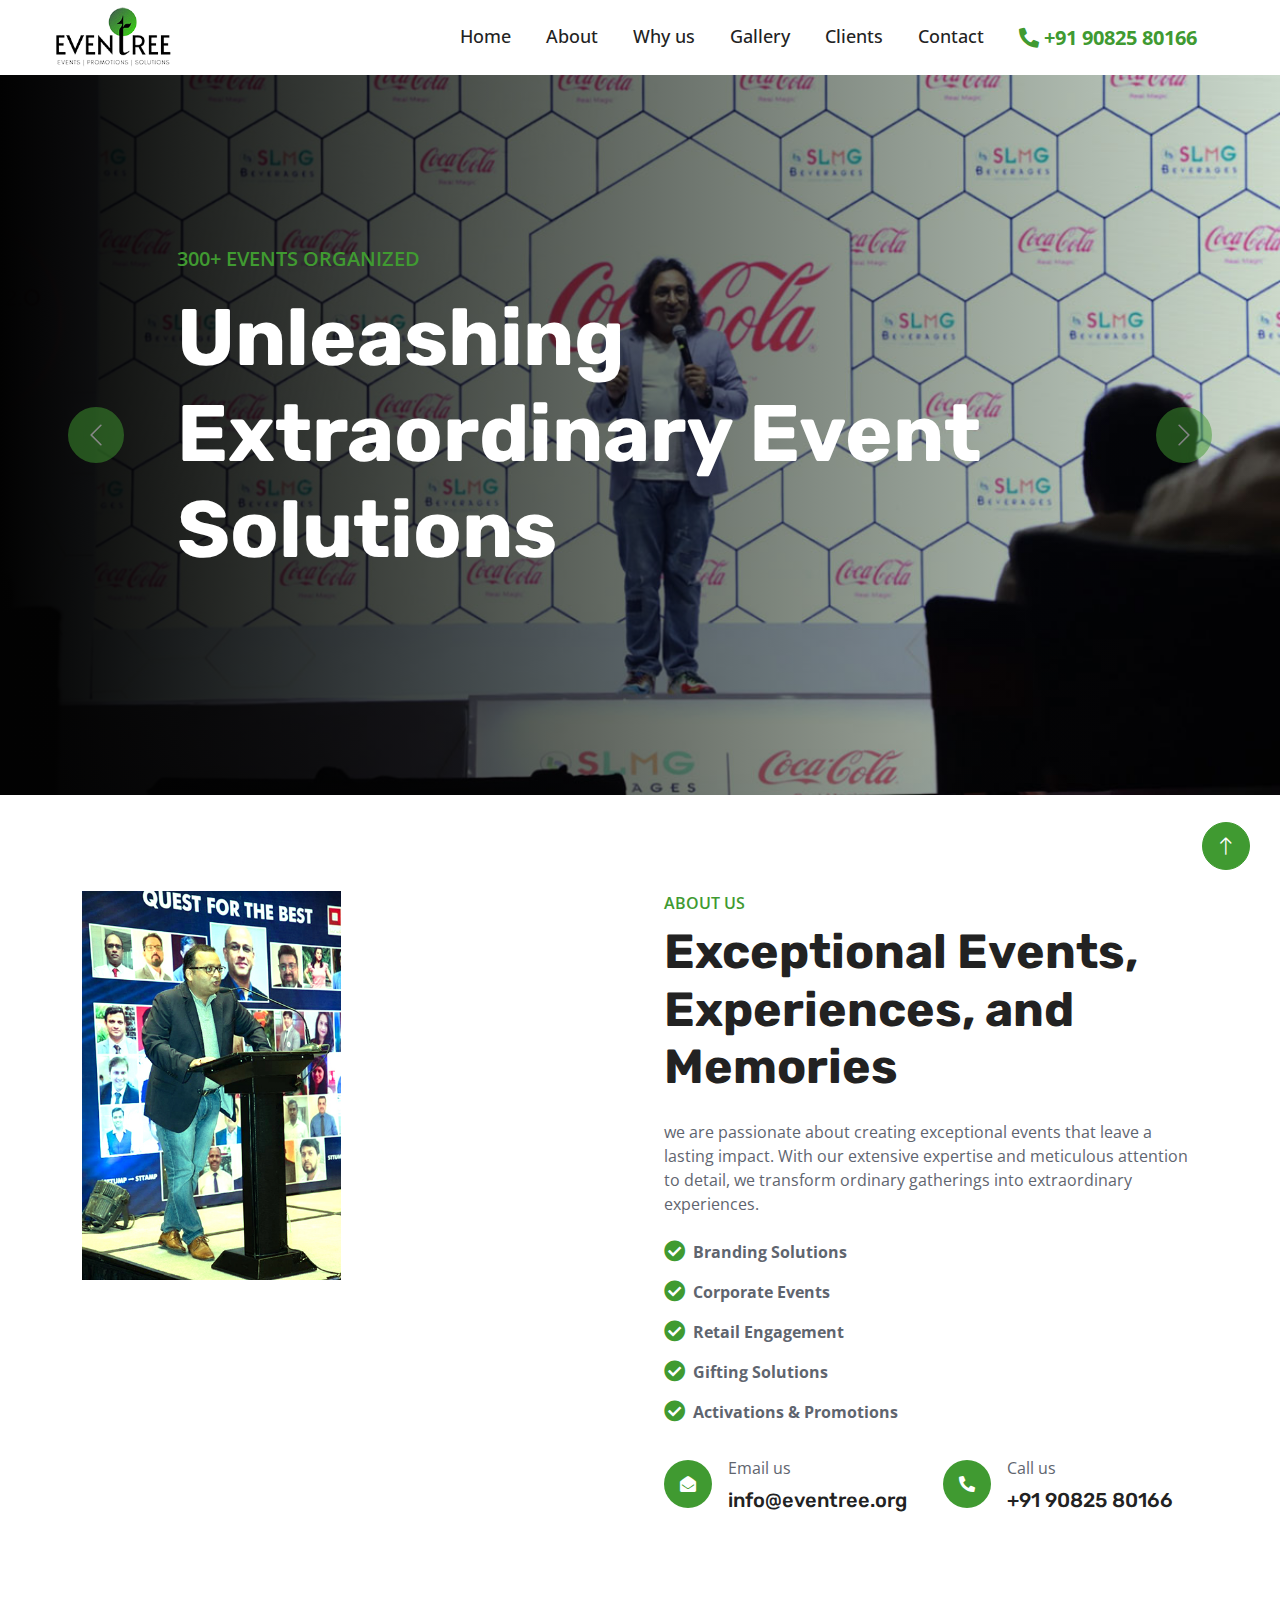
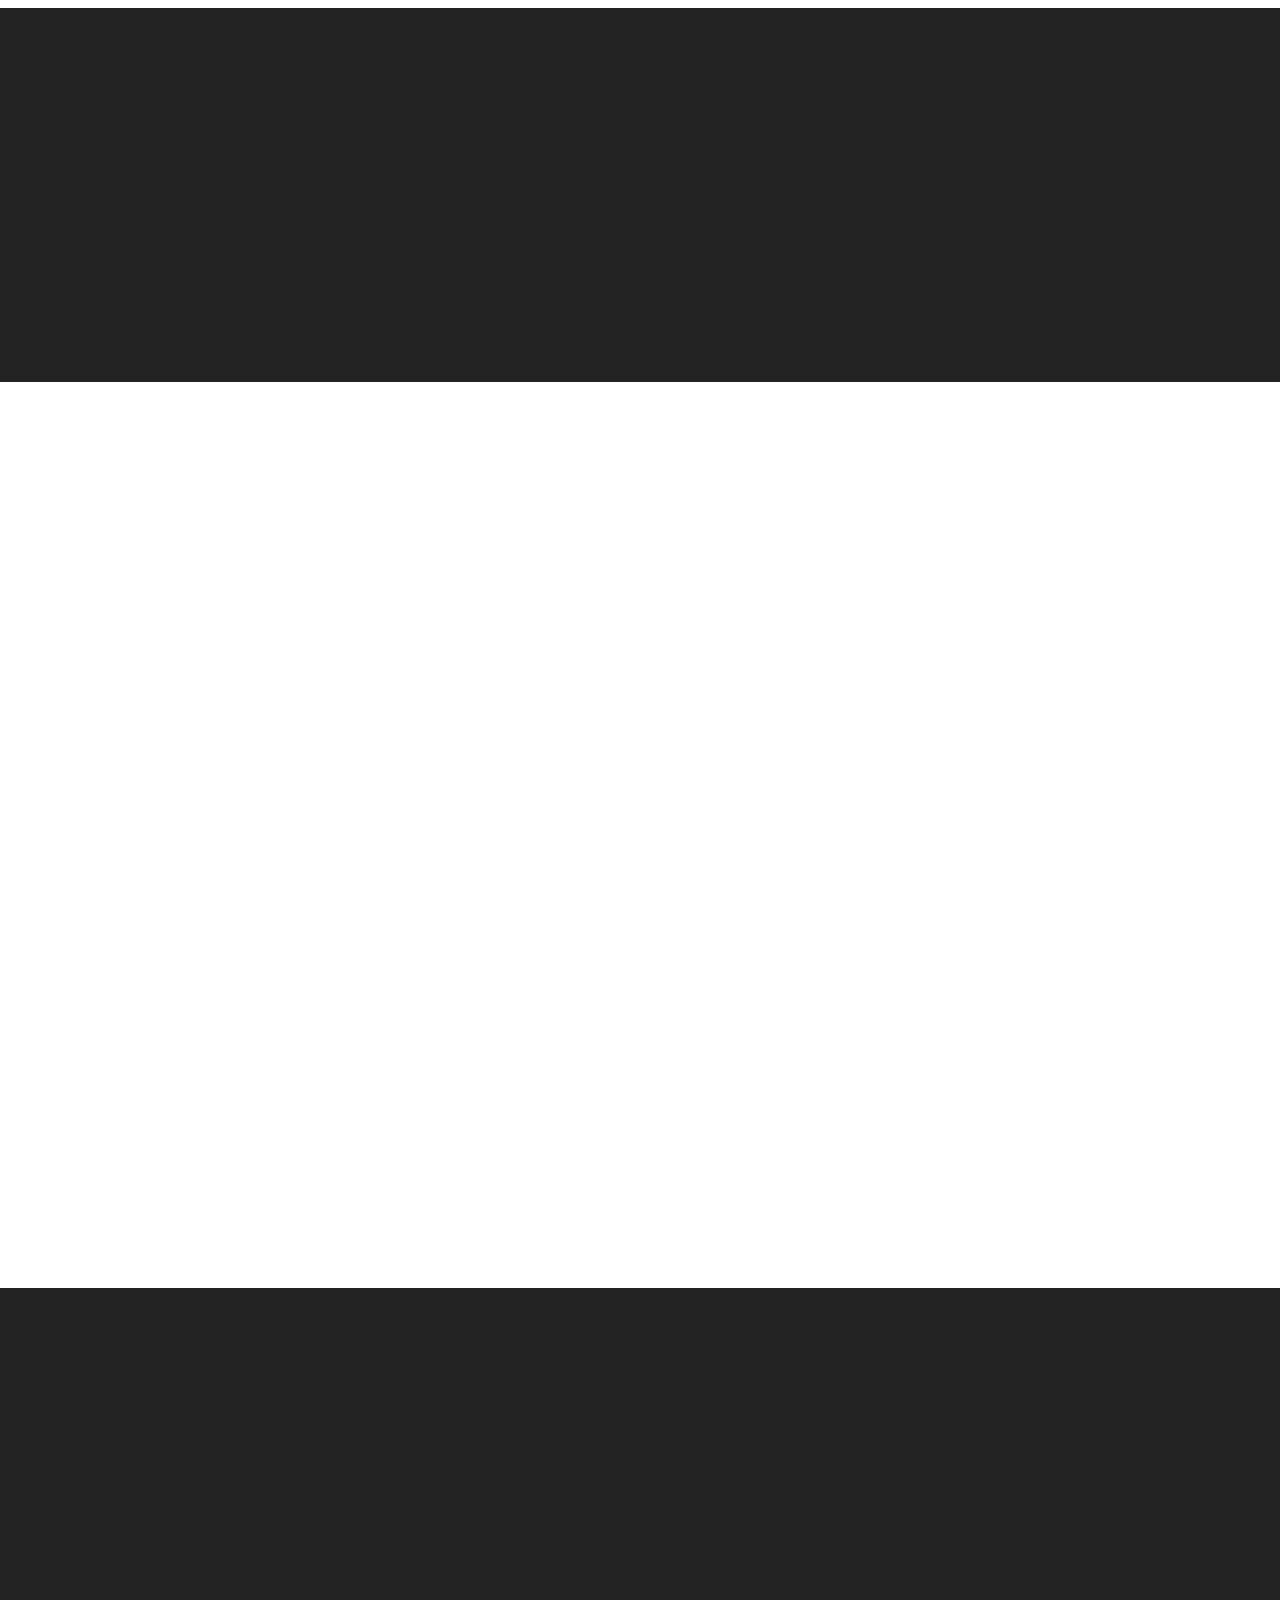
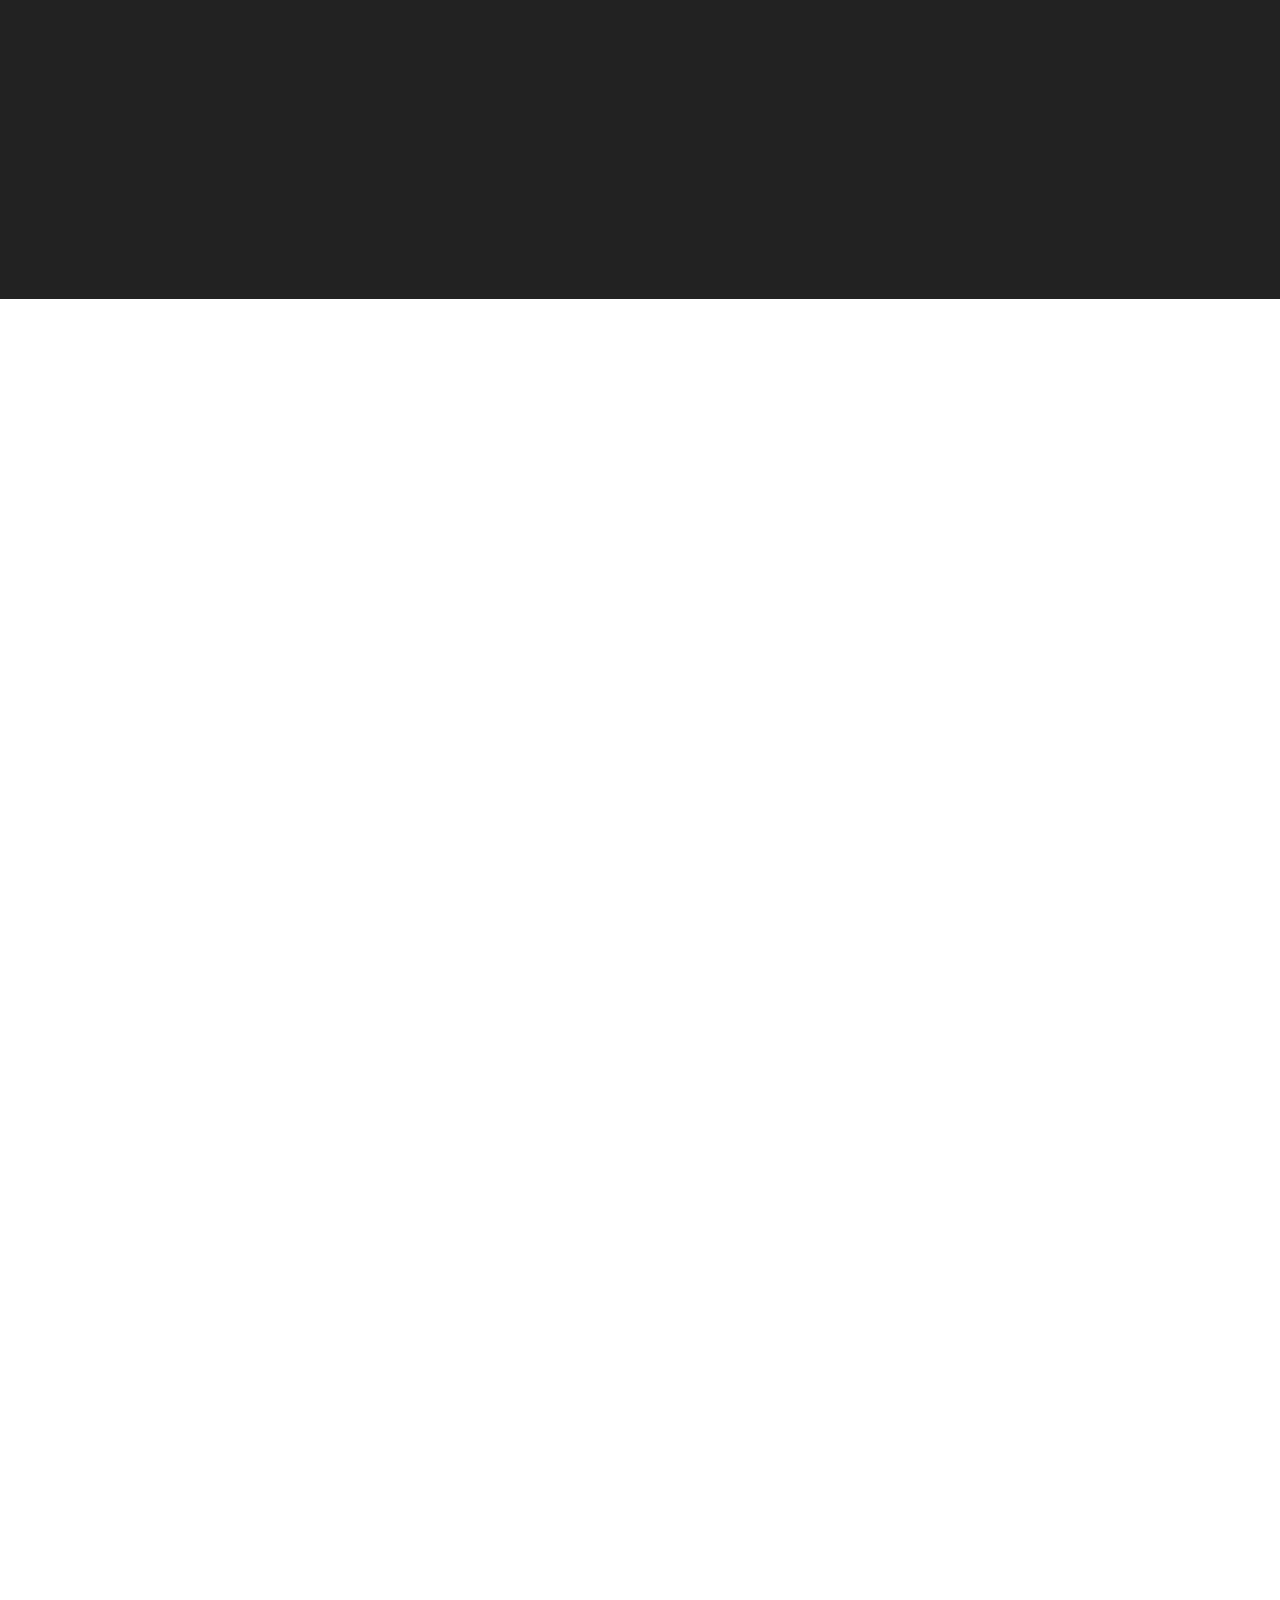
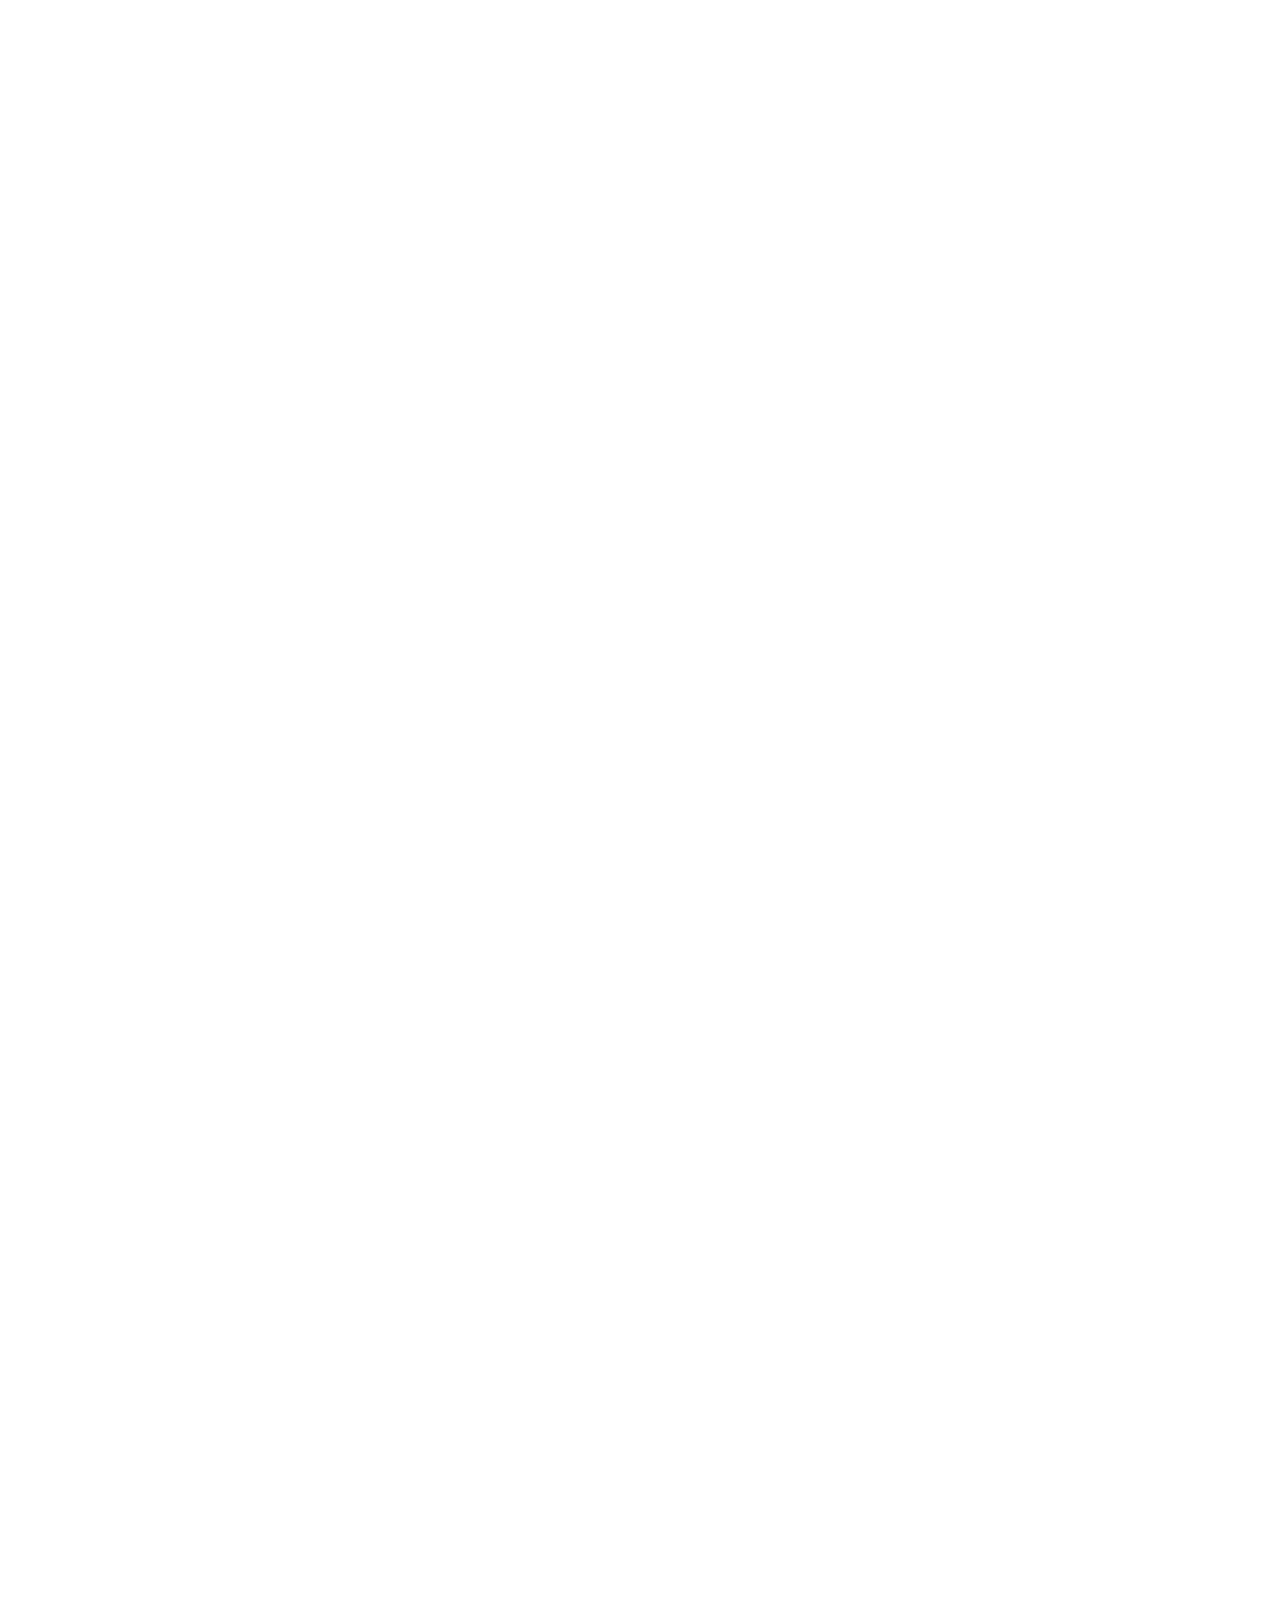
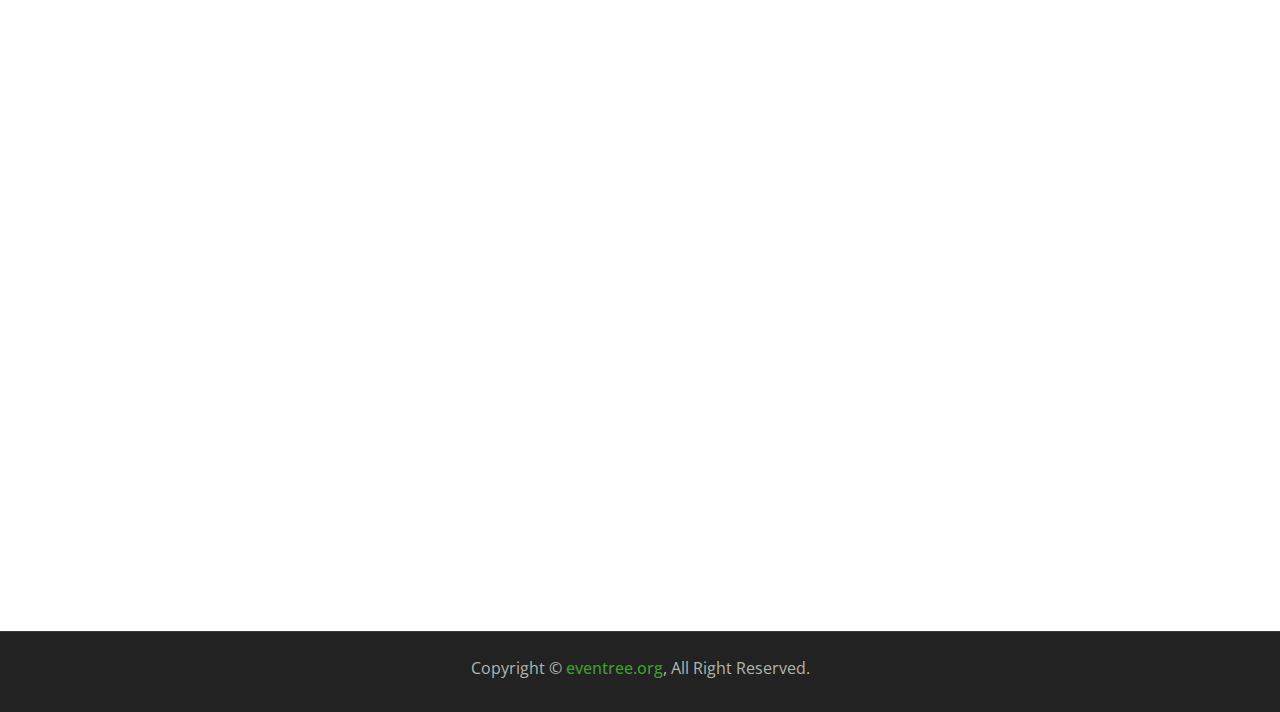
==== commit cb7022d8: "some logos remove and hdfc added" ====
--- a/index.html
+++ b/index.html
@@ -472,7 +472,8 @@
                 <img class="img-logo-responsive m-3 " src="img/logo42.jpg" alt="">
                 <img class="img-logo-responsive m-3 " src="img/logo7.jpg" alt="">
                 <img class="img-logo-responsive m-3 " src="img/logo32.jpg" alt="">
-                <img class="img-logo-responsive m-3 " src="img/logo18.jpg" alt="">
+                <img class="img-logo-responsive m-3 " src="img/hdfclife-logo.jpg" alt="">
+                <!-- <img class="img-logo-responsive m-3 " src="img/logo18.jpg" alt=""> -->
                 <img class="img-logo-responsive m-3 " src="img/logo1.jpg" alt="">
                 <img class="img-logo-responsive m-3 " src="img/logo2.jpg" alt="">
                 <img class="img-logo-responsive m-3 " src="img/logo3.jpg" alt="">
@@ -484,7 +485,7 @@
                 <img class="img-logo-responsive m-3 " src="img/logo9.jpg" alt="">
                 <img class="img-logo-responsive m-3 " src="img/logo10.jpg" alt="">
                 <img class="img-logo-responsive m-3 " src="img/logo12.jpg" alt="">
-                <img class="img-logo-responsive m-3 " src="img/logo13.jpg" alt="">
+                <!-- <img class="img-logo-responsive m-3 " src="img/logo13.jpg" alt=""> -->
                 <img class="img-logo-responsive m-3 " src="img/logo14.jpg" alt="">
                 <img class="img-logo-responsive m-3 " src="img/logo15.jpg" alt="">
                 <img class="img-logo-responsive m-3 " src="img/logo17.jpg" alt="">
@@ -494,16 +495,16 @@
                 <img class="img-logo-responsive m-3 " src="img/logo21.jpg" alt="">
                 <img class="img-logo-responsive m-3 " src="img/logo22.jpg" alt="">
                 <img class="img-logo-responsive m-3 " src="img/logo23.jpg" alt="">
-                <img class="img-logo-responsive m-3 " src="img/logo24.jpg" alt="">
+                <!-- <img class="img-logo-responsive m-3 " src="img/logo24.jpg" alt=""> -->
                 <img class="img-logo-responsive m-3 " src="img/logo25.jpg" alt="">
                 <!-- <img class="img-logo-responsive m-3 " src="img/logo26.jpg" alt=""> -->
-                <img class="img-logo-responsive m-3 " src="img/logo27.jpg" alt="">
+                <!-- <img class="img-logo-responsive m-3 " src="img/logo27.jpg" alt=""> -->
                 <img class="img-logo-responsive m-3 " src="img/logo28.jpg" alt="">
                 <img class="img-logo-responsive m-3 " src="img/logo29.jpg" alt="">
                 <img class="img-logo-responsive m-3 " src="img/logo30.jpg" alt="">
                 <img class="img-logo-responsive m-3 " src="img/logo31.jpg" alt="">
                 
-                <img class="img-logo-responsive m-3 " src="img/logo33.jpg" alt="">
+                <!-- <img class="img-logo-responsive m-3 " src="img/logo33.jpg" alt=""> -->
                 <!-- <img class="img-logo-responsive m-3 " src="img/logo34.jpg" alt=""> -->
                 <img class="img-logo-responsive m-3 " src="img/logo35.jpg" alt="">
                 <!-- <img class="img-logo-responsive m-3 " src="img/logo36.jpg" alt=""> -->
